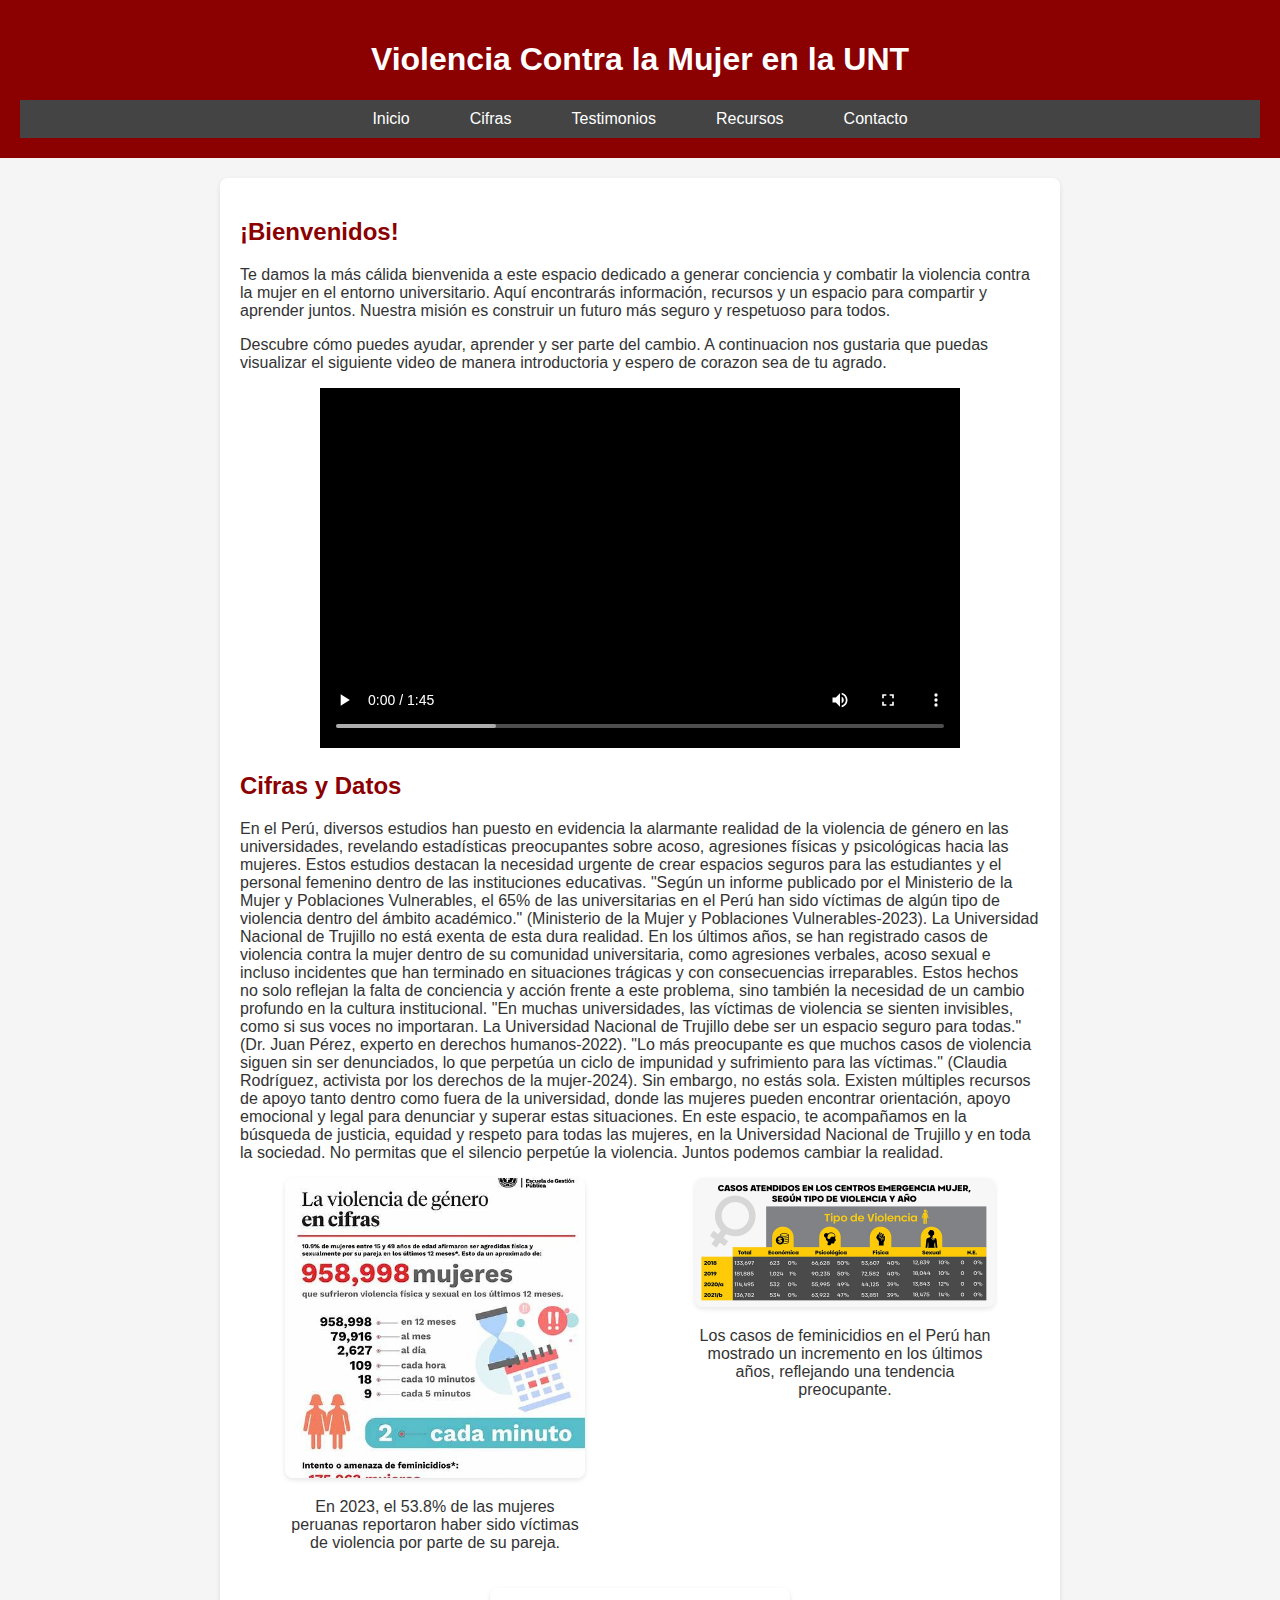
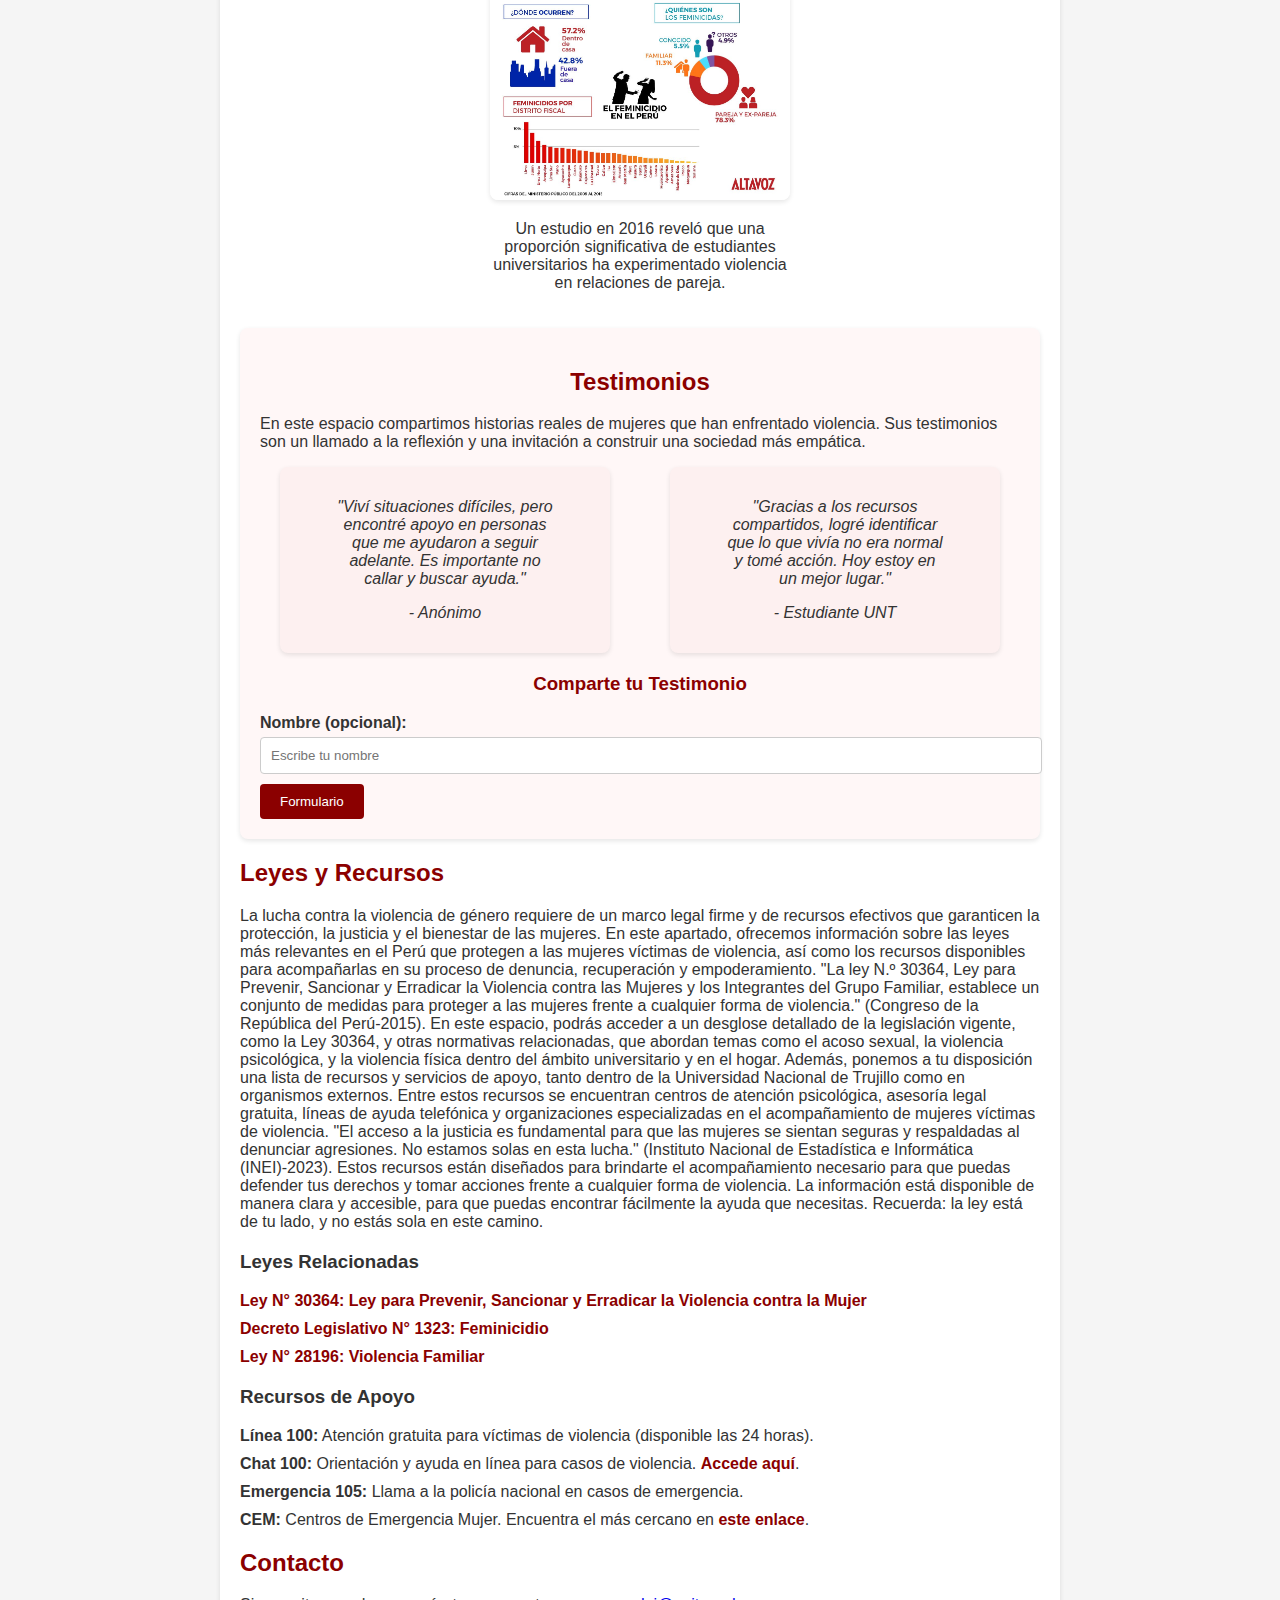
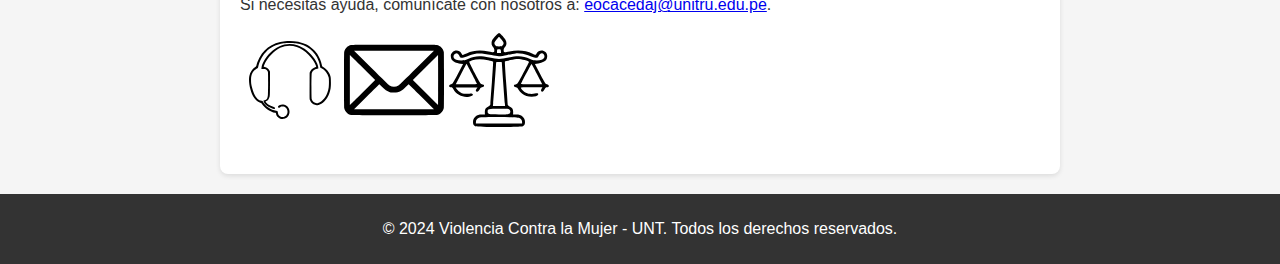
==== index.html @ b6e01f32 "Update index.html" ====
<!DOCTYPE html>
<html lang="es">
<head>
    <meta charset="UTF-8">
    <meta name="viewport" content="width=device-width, initial-scale=1.0">
    <title>Violencia Contra la Mujer - UNT</title>
    <link rel="stylesheet" href="css/style.css">
</head>
<body>
    <header>
        <h1>Violencia Contra la Mujer en la UNT</h1>
        <nav>
            <ul>
                <li><a href="#inicio">Inicio</a></li>
                <li><a href="#datos">Cifras</a></li>
                <li><a href="#testimonios">Testimonios</a></li>
                <li><a href="#recursos">Recursos</a></li>
                <li><a href="#contacto">Contacto</a></li>
            </ul>
        </nav>
    </header>

    <main>
        <section id="inicio">
              <h2>¡Bienvenidos!</h2>
    <p>Te damos la más cálida bienvenida a este espacio dedicado a generar conciencia y combatir la violencia contra la mujer en el entorno universitario. Aquí encontrarás información, recursos y un espacio para compartir y aprender juntos. Nuestra misión es construir un futuro más seguro y respetuoso para todos.</p>

    <p>Descubre cómo puedes ayudar, aprender y ser parte del cambio. A continuacion nos gustaria que puedas visualizar el siguiente video de manera introductoria y espero de corazon sea de tu agrado.</p>

    <!-- Video -->
    <div style="text-align: center;">
        <video controls width="640" height="360">
            <source src="videos/Video_presentacion.mp4" type="video/mp4">
    Tu navegador no soporta la reproducción de videos.
        </video>
    </div>
</section>

        <section id="datos">
            <h2>Cifras y Datos</h2>
            <p>En el Perú, diversos estudios han puesto en evidencia la alarmante realidad de la violencia de género en las universidades, revelando estadísticas preocupantes sobre acoso, agresiones físicas y psicológicas hacia las mujeres. Estos estudios destacan la necesidad urgente de crear espacios seguros para las estudiantes y el personal femenino dentro de las instituciones educativas.
"Según un informe publicado por el Ministerio de la Mujer y Poblaciones Vulnerables, el 65% de las universitarias en el Perú han sido víctimas de algún tipo de violencia dentro del ámbito académico."
(Ministerio de la Mujer y Poblaciones Vulnerables-2023).
                La Universidad Nacional de Trujillo no está exenta de esta dura realidad. En los últimos años, se han registrado casos de violencia contra la mujer dentro de su comunidad universitaria, como agresiones verbales, acoso sexual e incluso incidentes que han terminado en situaciones trágicas y con consecuencias irreparables. Estos hechos no solo reflejan la falta de conciencia y acción frente a este problema, sino también la necesidad de un cambio profundo en la cultura institucional.
"En muchas universidades, las víctimas de violencia se sienten invisibles, como si sus voces no importaran. La Universidad Nacional de Trujillo debe ser un espacio seguro para todas."
(Dr. Juan Pérez, experto en derechos humanos-2022).
                "Lo más preocupante es que muchos casos de violencia siguen sin ser denunciados, lo que perpetúa un ciclo de impunidad y sufrimiento para las víctimas."
(Claudia Rodríguez, activista por los derechos de la mujer-2024).
                Sin embargo, no estás sola. Existen múltiples recursos de apoyo tanto dentro como fuera de la universidad, donde las mujeres pueden encontrar orientación, apoyo emocional y legal para denunciar y superar estas situaciones. En este espacio, te acompañamos en la búsqueda de justicia, equidad y respeto para todas las mujeres, en la Universidad Nacional de Trujillo y en toda la sociedad.
No permitas que el silencio perpetúe la violencia. Juntos podemos cambiar la realidad.</p>
<div class="cifras-container">
        <div class="cifra-item">
            <img src="images/violencia_genero_peru.jpg" alt="Gráfico sobre la violencia de género en el Perú" class="cifra-img">
            <p>En 2023, el 53.8% de las mujeres peruanas reportaron haber sido víctimas de violencia por parte de su pareja.</p>
        </div>

        <div class="cifra-item">
            <img src="images/feminicidios_peru.jpg" alt="Infografía sobre feminicidios en el Perú" class="cifra-img">
            <p>Los casos de feminicidios en el Perú han mostrado un incremento en los últimos años, reflejando una tendencia preocupante.</p>
        </div>

        <div class="cifra-item">
            <img src="images/violencia_universidades.jpg" alt="Estudio sobre violencia en universidades peruanas" class="cifra-img">
            <p>Un estudio en 2016 reveló que una proporción significativa de estudiantes universitarios ha experimentado violencia en relaciones de pareja.</p>
        </div>
    </div>
</section>

        <section id="testimonios">
    <h2>Testimonios</h2>
    <p>En este espacio compartimos historias reales de mujeres que han enfrentado violencia. Sus testimonios son un llamado a la reflexión y una invitación a construir una sociedad más empática.</p>

    <!-- Testimonios destacados -->
    <div class="testimonios-container">
        <div class="testimonio-item">
            <blockquote>
                "Viví situaciones difíciles, pero encontré apoyo en personas que me ayudaron a seguir adelante. Es importante no callar y buscar ayuda."
            </blockquote>
            <p>- Anónimo</p>
        </div>
        <div class="testimonio-item">
            <blockquote>
                "Gracias a los recursos compartidos, logré identificar que lo que vivía no era normal y tomé acción. Hoy estoy en un mejor lugar."
            </blockquote>
            <p>- Estudiante UNT</p>
        </div>
    </div>

    <!-- Formulario para enviar testimonios -->
    <div class="testimonios-formulario">
        <h3>Comparte tu Testimonio</h3>
        <form action="https://forms.gle/nCqYyWVd8WXYmYa5A" target="_blank" method="get">
            <label for="nombre">Nombre (opcional):</label>
            <input type="text" id="nombre" name="entry.123456789" placeholder="Escribe tu nombre">
            
            <button type="submit">Formulario</button>
        </form>
    </div>
</section>

        <section id="recursos">
    <h2>Leyes y Recursos</h2>
    <p>La lucha contra la violencia de género requiere de un marco legal firme y de recursos efectivos que garanticen la protección, la justicia y el bienestar de las mujeres. En este apartado, ofrecemos información sobre las leyes más relevantes en el Perú que protegen a las mujeres víctimas de violencia, así como los recursos disponibles para acompañarlas en su proceso de denuncia, recuperación y empoderamiento.
"La ley N.º 30364, Ley para Prevenir, Sancionar y Erradicar la Violencia contra las Mujeres y los Integrantes del Grupo Familiar, establece un conjunto de medidas para proteger a las mujeres frente a cualquier forma de violencia."
(Congreso de la República del Perú-2015).
        En este espacio, podrás acceder a un desglose detallado de la legislación vigente, como la Ley 30364, y otras normativas relacionadas, que abordan temas como el acoso sexual, la violencia psicológica, y la violencia física dentro del ámbito universitario y en el hogar.
Además, ponemos a tu disposición una lista de recursos y servicios de apoyo, tanto dentro de la Universidad Nacional de Trujillo como en organismos externos. Entre estos recursos se encuentran centros de atención psicológica, asesoría legal gratuita, líneas de ayuda telefónica y organizaciones especializadas en el acompañamiento de mujeres víctimas de violencia.
"El acceso a la justicia es fundamental para que las mujeres se sientan seguras y respaldadas al denunciar agresiones. No estamos solas en esta lucha."
(Instituto Nacional de Estadística e Informática (INEI)-2023).
Estos recursos están diseñados para brindarte el acompañamiento necesario para que puedas defender tus derechos y tomar acciones frente a cualquier forma de violencia. La información está disponible de manera clara y accesible, para que puedas encontrar fácilmente la ayuda que necesitas.
Recuerda: la ley está de tu lado, y no estás sola en este camino.</p>

    <!-- Lista de leyes -->
    <div class="leyes-container">
        <h3>Leyes Relacionadas</h3>
        <ul>
            <li><a href="https://www.gob.pe/74905-ley-n-30364-ley-para-prevenir-sancionar-y-erradicar-la-violencia-contra-las-mujeres-y-los-integrantes-del-grupo-familiar" target="_blank">Ley N° 30364: Ley para Prevenir, Sancionar y Erradicar la Violencia contra la Mujer</a></li>
            <li><a href="https://lpderecho.pe/resumen-decreto-legislativo-1323-violencia-genero/#:~:text=Se%20prev%C3%A9%20una%20pena%20de,coacci%C3%B3n%2C%20hostigamiento%20o%20acoso%20sexual%2C" target="_blank">Decreto Legislativo N° 1323: Feminicidio</a></li>
            <li><a href="https://www.gob.pe/74938-ley-n-30364-ley-para-prevenir-sancionar-y-erradicar-la-violencia-contra-las-mujeres-y-los-integrantes-del-grupo-familiar-evolucion-de-la-ley-n-30364" target="_blank">Ley N° 28196: Violencia Familiar</a></li>
        </ul>
    </div>

    <!-- Recursos de apoyo -->
    <div class="recursos-container">
        <h3>Recursos de Apoyo</h3>
        <ul>
            <li><strong>Línea 100:</strong> Atención gratuita para víctimas de violencia (disponible las 24 horas).</li>
            <li><strong>Chat 100:</strong> Orientación y ayuda en línea para casos de violencia. <a href="https://chat100.aurora.gob.pe/" target="_blank">Accede aquí</a>.</li>
            <li><strong>Emergencia 105:</strong> Llama a la policía nacional en casos de emergencia.</li>
            <li><strong>CEM:</strong> Centros de Emergencia Mujer. Encuentra el más cercano en <a href="https://www.gob.pe/479-servicios-para-atender-casos-de-violencia-contra-las-mujeres-e-integrantes-del-grupo-familiar" target="_blank">este enlace</a>.</li>
        </ul>
    </div>
</section>

        <section id="contacto">
            <h2>Contacto</h2>
            <p>Si necesitas ayuda, comunícate con nosotros a: <a href="mailto:eocacedaj@unitru.edu.pe">eocacedaj@unitru.edu.pe</a>.</p>

    <!-- Ícono de contacto -->
    <img src="images/CONTACTO.svg" alt="Ícono de contacto" style="width:100px;">

    <!-- Ícono de correo -->
    <img src="images/CORREO.svg" alt="Ícono de correo" style="width:100px;">

    <!-- Ícono de asistencia legal -->
    <img src="images/LEGAL.svg" alt="Ícono de asistencia legal" style="width:100px;">
</section>
    </main>

    <footer>
        <p>&copy; 2024 Violencia Contra la Mujer - UNT. Todos los derechos reservados.</p>
    </footer>
</body>
</html>
---- css/style.css ----
/* General */
body {
    font-family: Arial, sans-serif;
    margin: 0;
    padding: 0;
    background-color: #f5f5f5;
    color: #333;
}

/* Header */
header {
    background-color: #8b0000;
    color: #fff;
    padding: 20px;
    text-align: center;
}

nav ul {
    list-style: none;
    padding: 0;
    margin: 0;
    display: flex;
    justify-content: center;
    background-color: #444;
}

nav ul li {
    margin: 0 10px;
}

nav ul li a {
    color: #fff;
    text-decoration: none;
    padding: 10px 20px;
    display: block;
}

nav ul li a:hover {
    background-color: #666;
    border-radius: 5px;
}

/* Main Sections */
main {
    margin: 20px auto;
    max-width: 800px;
    padding: 20px;
    background: #fff;
    border-radius: 8px;
    box-shadow: 0 2px 5px rgba(0, 0, 0, 0.1);
}

section {
    margin-bottom: 20px;
}

section h2 {
    color: #8b0000;
}

/* Footer */
footer {
    background-color: #333;
    color: #fff;
    text-align: center;
    padding: 10px 0;
    margin-top: 20px;
}

#bienvenida {
    background-color: #f9f9f9;
    padding: 20px;
    border-radius: 8px;
    margin-bottom: 20px;
    box-shadow: 0 2px 5px rgba(0, 0, 0, 0.1);
}

#bienvenida h2 {
    color: #8b0000;
    text-align: center;
}

#bienvenida p {
    font-size: 16px;
    line-height: 1.6;
    text-align: center;
    margin-bottom: 20px;
}

#cifras {
    background-color: #f4f4f4;
    padding: 20px;
    border-radius: 8px;
    margin-top: 20px;
    box-shadow: 0 2px 5px rgba(0, 0, 0, 0.1);
}

#cifras h2 {
    color: #8b0000;
    text-align: center;
    margin-bottom: 15px;
}

#cifras p {
    font-size: 16px;
    text-align: center;
    margin-bottom: 20px;
}

.cifras-container {
    display: flex;
    justify-content: space-around;
    flex-wrap: wrap;
    gap: 20px;
}

.cifra-item {
    text-align: center;
    width: 300px;
}

.cifra-img {
    width: 100%;
    border-radius: 8px;
    box-shadow: 0 2px 5px rgba(0, 0, 0, 0.1);
}

#testimonios {
    background-color: #fff7f7;
    padding: 20px;
    border-radius: 8px;
    margin-top: 20px;
    box-shadow: 0 2px 5px rgba(0, 0, 0, 0.1);
}

#testimonios h2, #testimonios h3 {
    color: #8b0000;
    text-align: center;
}

.testimonios-container {
    display: flex;
    justify-content: space-around;
    flex-wrap: wrap;
    gap: 20px;
    margin-bottom: 20px;
}

.testimonio-item {
    width: 300px;
    text-align: center;
    font-style: italic;
    background-color: #fdf0f0;
    padding: 15px;
    border-radius: 8px;
    box-shadow: 0 2px 5px rgba(0, 0, 0, 0.1);
}

.testimonios-formulario {
    margin-top: 20px;
}

.testimonios-formulario label {
    display: block;
    margin-bottom: 5px;
    font-weight: bold;
}

.testimonios-formulario input, .testimonios-formulario textarea {
    width: 100%;
    padding: 10px;
    margin-bottom: 10px;
    border: 1px solid #ccc;
    border-radius: 4px;
}

.testimonios-formulario button {
    background-color: #8b0000;
    color: white;
    border: none;
    padding: 10px 20px;
    border-radius: 4px;
    cursor: pointer;
}

.testimonios-formulario button:hover {
    background-color: #a83232;
}

#leyes {
    background-color: #f9f9f9;
    padding: 20px;
    border-radius: 8px;
    margin-top: 20px;
    box-shadow: 0 2px 5px rgba(0, 0, 0, 0.1);
}

#leyes h2, #leyes h3 {
    color: #8b0000;
    text-align: center;
    margin-bottom: 15px;
}

#leyes p {
    font-size: 16px;
    text-align: center;
    margin-bottom: 20px;
}

.leyes-container, .recursos-container {
    margin-top: 20px;
}

.leyes-container ul, .recursos-container ul {
    list-style-type: none;
    padding-left: 0;
}

.leyes-container ul li, .recursos-container ul li {
    margin-bottom: 10px;
}

.leyes-container ul li a, .recursos-container ul li a {
    color: #8b0000;
    text-decoration: none;
    font-weight: bold;
}

.leyes-container ul li a:hover, .recursos-container ul li a:hover {
    text-decoration: underline;
}
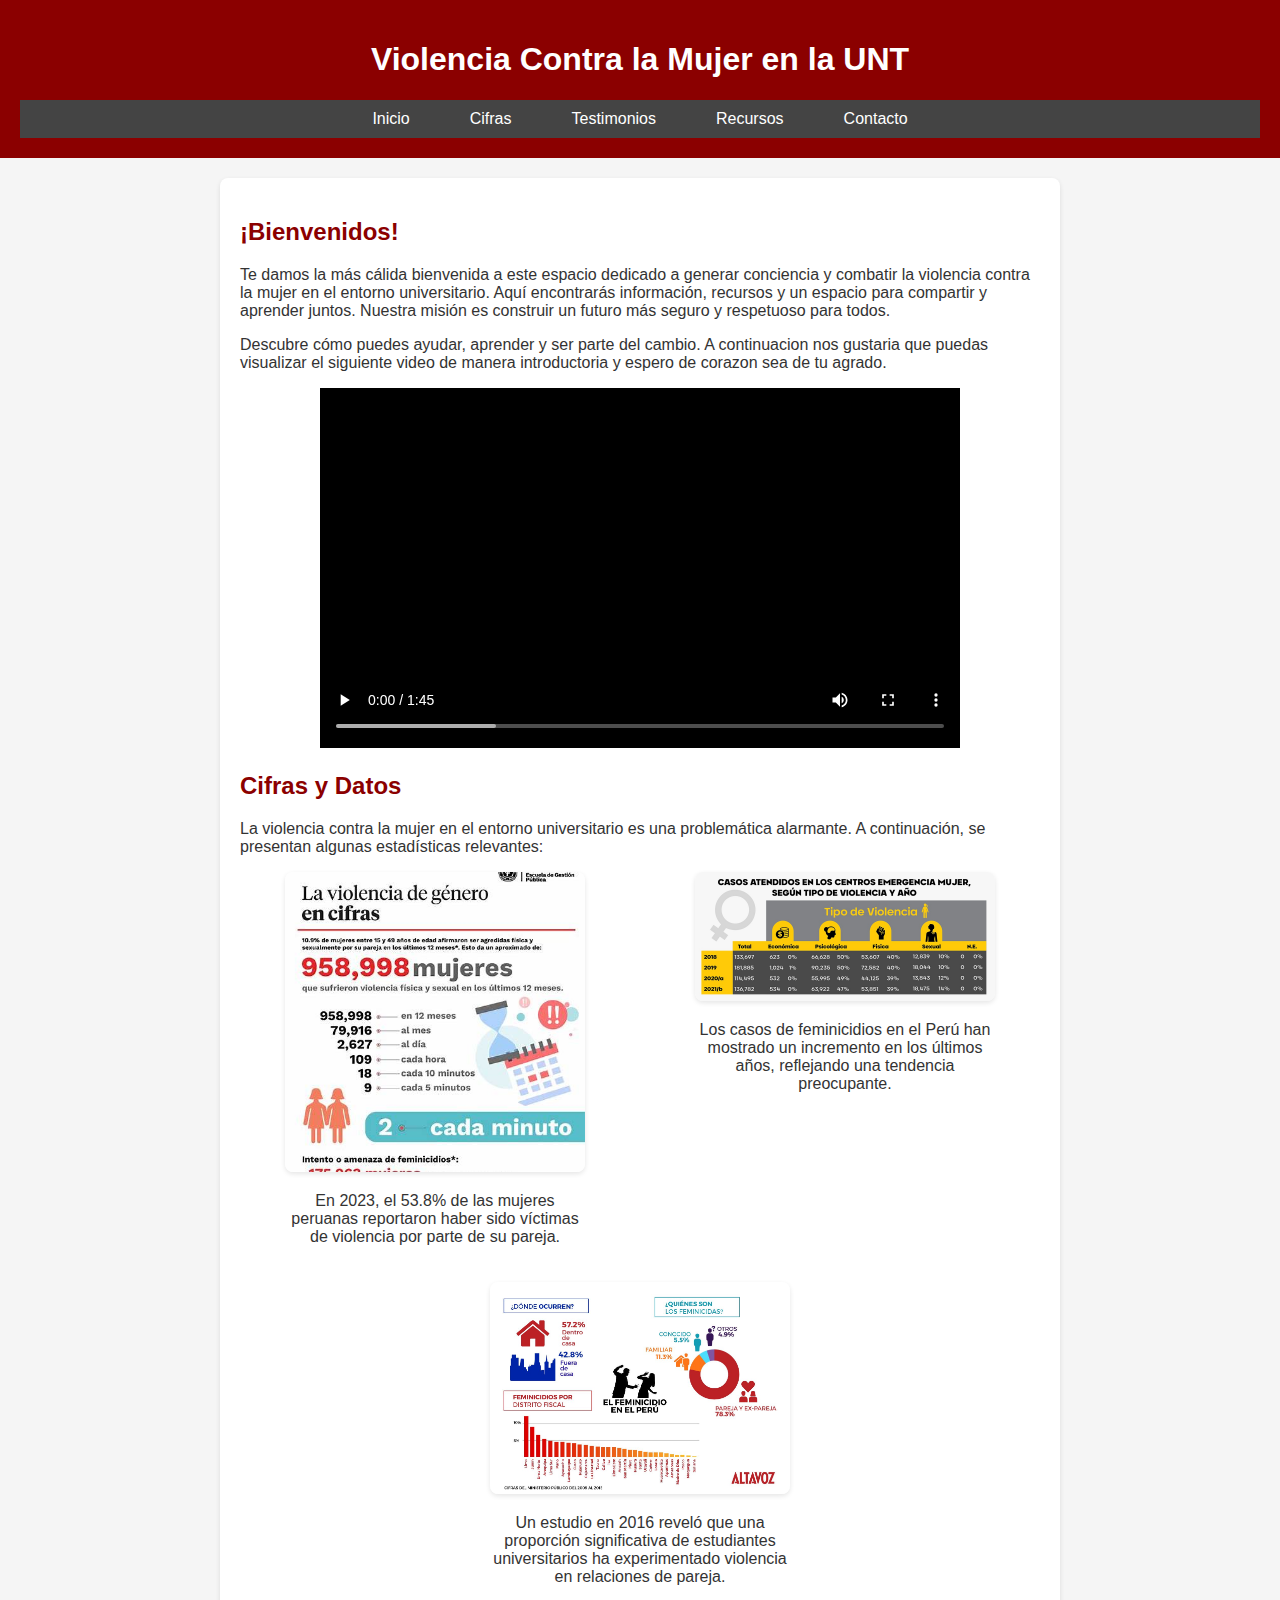
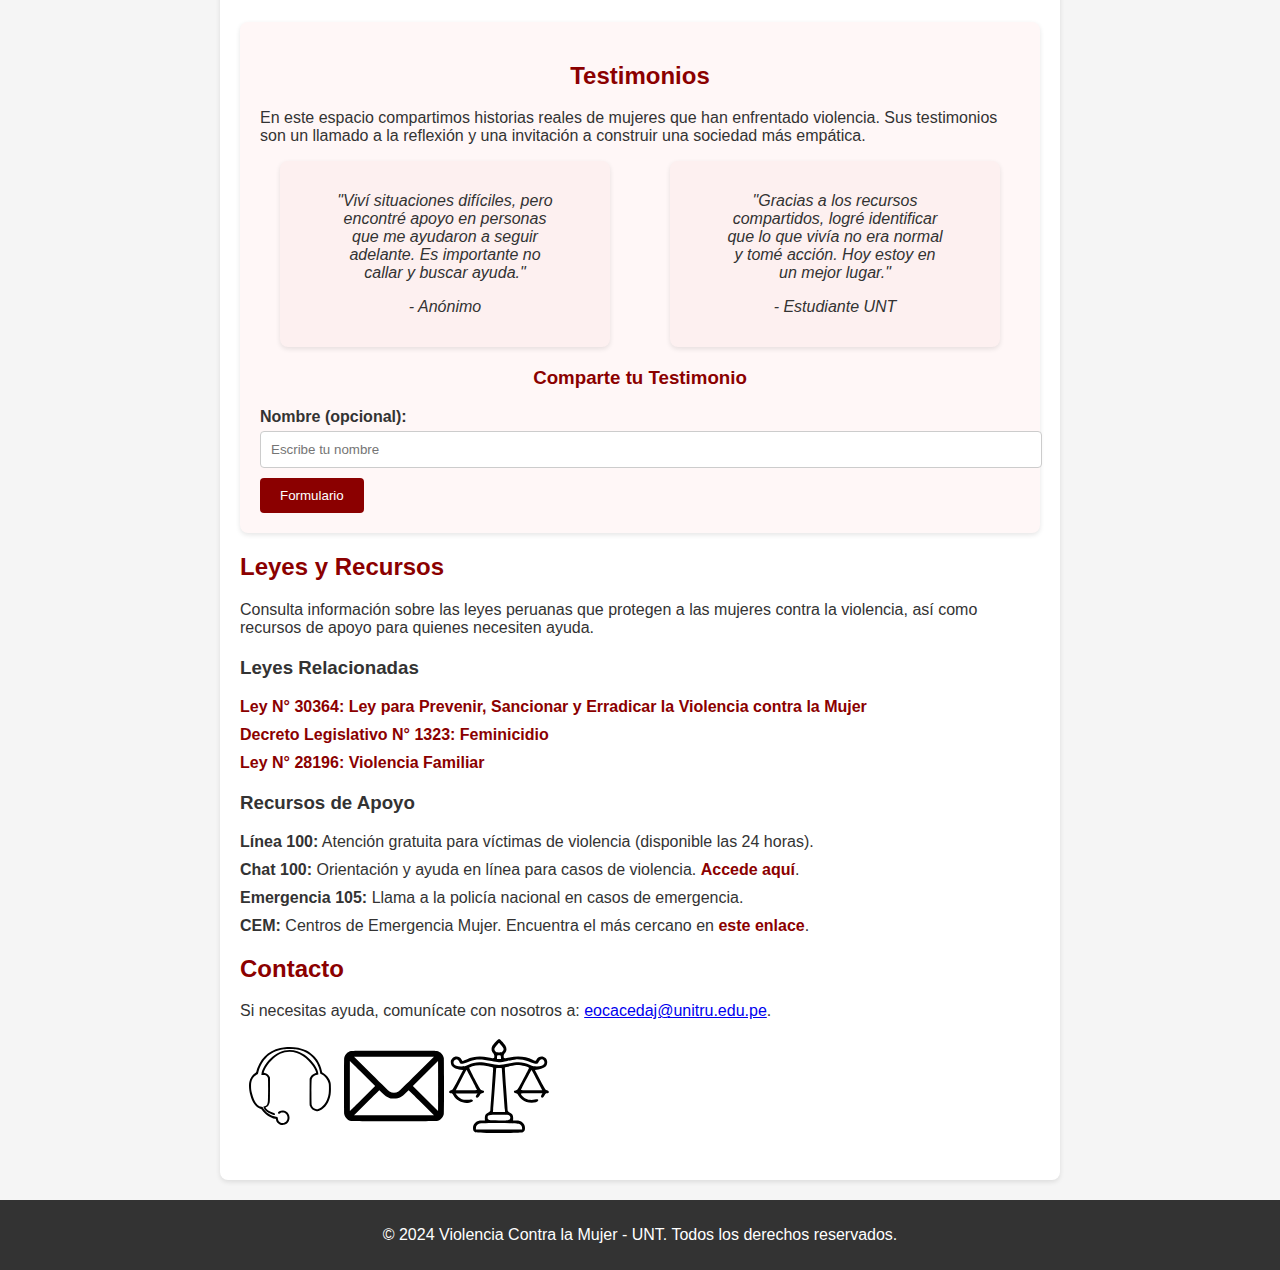
==== commit e731b018: "Update index.html" ====
--- a/index.html
+++ b/index.html
@@ -38,16 +38,7 @@
 
         <section id="datos">
             <h2>Cifras y Datos</h2>
-            <p>En el Perú, diversos estudios han puesto en evidencia la alarmante realidad de la violencia de género en las universidades, revelando estadísticas preocupantes sobre acoso, agresiones físicas y psicológicas hacia las mujeres. Estos estudios destacan la necesidad urgente de crear espacios seguros para las estudiantes y el personal femenino dentro de las instituciones educativas.
-"Según un informe publicado por el Ministerio de la Mujer y Poblaciones Vulnerables, el 65% de las universitarias en el Perú han sido víctimas de algún tipo de violencia dentro del ámbito académico."
-(Ministerio de la Mujer y Poblaciones Vulnerables-2023).
-                La Universidad Nacional de Trujillo no está exenta de esta dura realidad. En los últimos años, se han registrado casos de violencia contra la mujer dentro de su comunidad universitaria, como agresiones verbales, acoso sexual e incluso incidentes que han terminado en situaciones trágicas y con consecuencias irreparables. Estos hechos no solo reflejan la falta de conciencia y acción frente a este problema, sino también la necesidad de un cambio profundo en la cultura institucional.
-"En muchas universidades, las víctimas de violencia se sienten invisibles, como si sus voces no importaran. La Universidad Nacional de Trujillo debe ser un espacio seguro para todas."
-(Dr. Juan Pérez, experto en derechos humanos-2022).
-                "Lo más preocupante es que muchos casos de violencia siguen sin ser denunciados, lo que perpetúa un ciclo de impunidad y sufrimiento para las víctimas."
-(Claudia Rodríguez, activista por los derechos de la mujer-2024).
-                Sin embargo, no estás sola. Existen múltiples recursos de apoyo tanto dentro como fuera de la universidad, donde las mujeres pueden encontrar orientación, apoyo emocional y legal para denunciar y superar estas situaciones. En este espacio, te acompañamos en la búsqueda de justicia, equidad y respeto para todas las mujeres, en la Universidad Nacional de Trujillo y en toda la sociedad.
-No permitas que el silencio perpetúe la violencia. Juntos podemos cambiar la realidad.</p>
+            <p>La violencia contra la mujer en el entorno universitario es una problemática alarmante. A continuación, se presentan algunas estadísticas relevantes:</p>
 <div class="cifras-container">
         <div class="cifra-item">
             <img src="images/violencia_genero_peru.jpg" alt="Gráfico sobre la violencia de género en el Perú" class="cifra-img">
@@ -100,15 +91,7 @@
 
         <section id="recursos">
     <h2>Leyes y Recursos</h2>
-    <p>La lucha contra la violencia de género requiere de un marco legal firme y de recursos efectivos que garanticen la protección, la justicia y el bienestar de las mujeres. En este apartado, ofrecemos información sobre las leyes más relevantes en el Perú que protegen a las mujeres víctimas de violencia, así como los recursos disponibles para acompañarlas en su proceso de denuncia, recuperación y empoderamiento.
-"La ley N.º 30364, Ley para Prevenir, Sancionar y Erradicar la Violencia contra las Mujeres y los Integrantes del Grupo Familiar, establece un conjunto de medidas para proteger a las mujeres frente a cualquier forma de violencia."
-(Congreso de la República del Perú-2015).
-        En este espacio, podrás acceder a un desglose detallado de la legislación vigente, como la Ley 30364, y otras normativas relacionadas, que abordan temas como el acoso sexual, la violencia psicológica, y la violencia física dentro del ámbito universitario y en el hogar.
-Además, ponemos a tu disposición una lista de recursos y servicios de apoyo, tanto dentro de la Universidad Nacional de Trujillo como en organismos externos. Entre estos recursos se encuentran centros de atención psicológica, asesoría legal gratuita, líneas de ayuda telefónica y organizaciones especializadas en el acompañamiento de mujeres víctimas de violencia.
-"El acceso a la justicia es fundamental para que las mujeres se sientan seguras y respaldadas al denunciar agresiones. No estamos solas en esta lucha."
-(Instituto Nacional de Estadística e Informática (INEI)-2023).
-Estos recursos están diseñados para brindarte el acompañamiento necesario para que puedas defender tus derechos y tomar acciones frente a cualquier forma de violencia. La información está disponible de manera clara y accesible, para que puedas encontrar fácilmente la ayuda que necesitas.
-Recuerda: la ley está de tu lado, y no estás sola en este camino.</p>
+    <p>Consulta información sobre las leyes peruanas que protegen a las mujeres contra la violencia, así como recursos de apoyo para quienes necesiten ayuda.</p>
 
     <!-- Lista de leyes -->
     <div class="leyes-container">
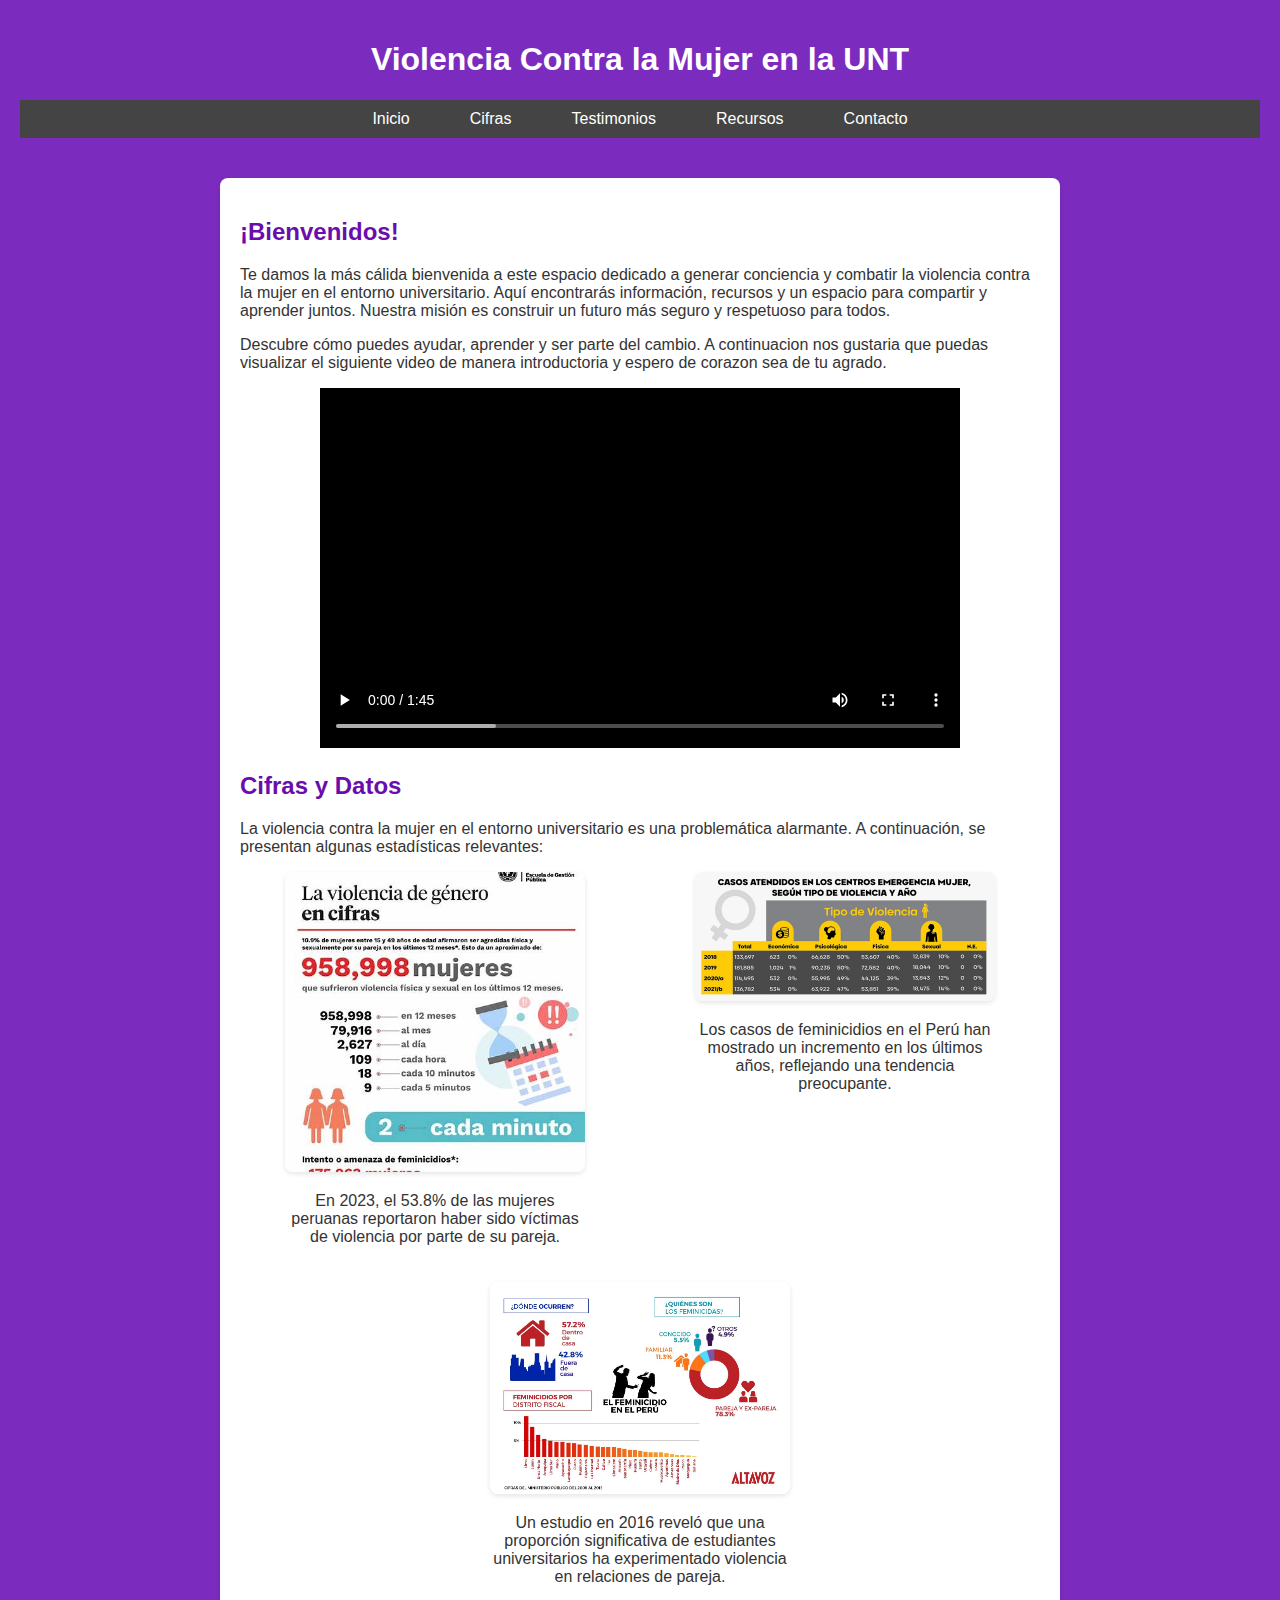
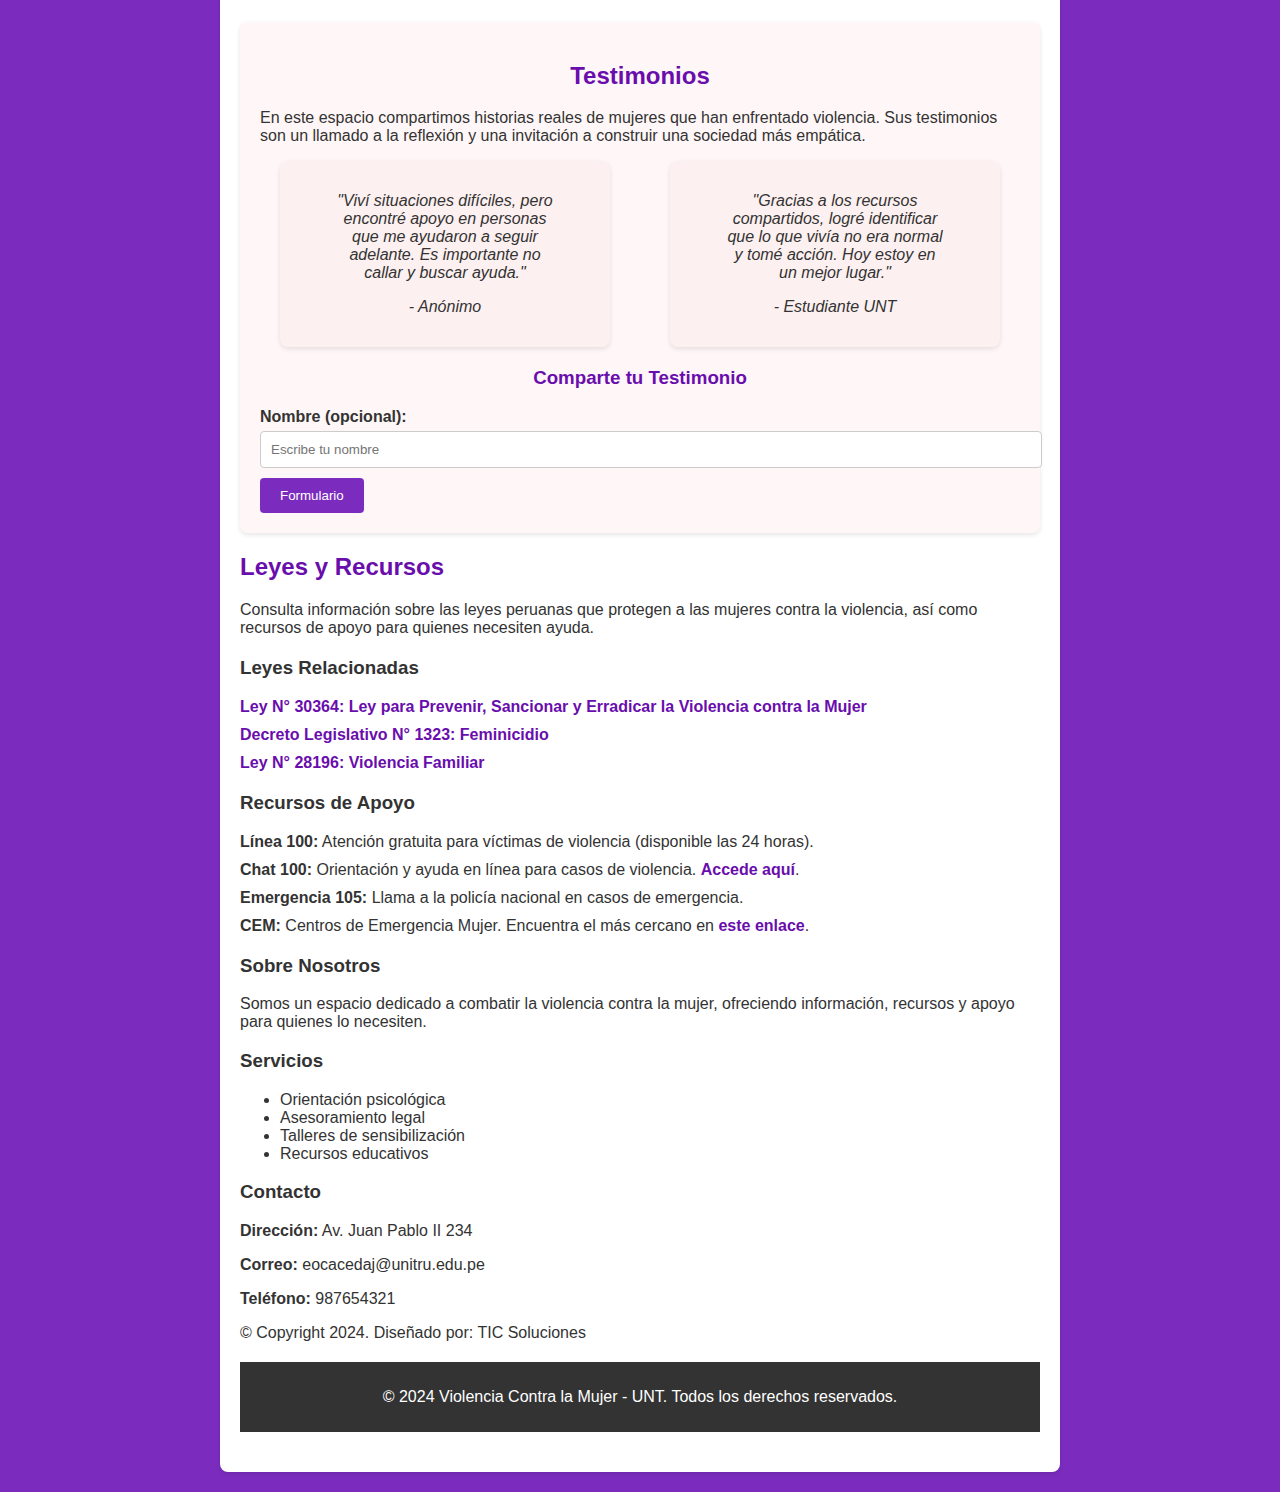
==== commit dde2a165: "Update index.html" ====
--- a/index.html
+++ b/index.html
@@ -116,20 +116,39 @@
 </section>
 
         <section id="contacto">
-            <h2>Contacto</h2>
-            <p>Si necesitas ayuda, comunícate con nosotros a: <a href="mailto:eocacedaj@unitru.edu.pe">eocacedaj@unitru.edu.pe</a>.</p>
+<section id="contacto">
+    <div class="contacto-container">
+        <!-- Información sobre la página -->
+        <div class="contacto-info">
+            <h3>Sobre Nosotros</h3>
+            <p>Somos un espacio dedicado a combatir la violencia contra la mujer, ofreciendo información, recursos y apoyo para quienes lo necesiten.</p>
+        </div>
 
-    <!-- Ícono de contacto -->
-    <img src="images/CONTACTO.svg" alt="Ícono de contacto" style="width:100px;">
+        <!-- Servicios -->
+        <div class="contacto-servicios">
+            <h3>Servicios</h3>
+            <ul>
+                <li>Orientación psicológica</li>
+                <li>Asesoramiento legal</li>
+                <li>Talleres de sensibilización</li>
+                <li>Recursos educativos</li>
+            </ul>
+        </div>
 
-    <!-- Ícono de correo -->
-    <img src="images/CORREO.svg" alt="Ícono de correo" style="width:100px;">
+        <!-- Contacto -->
+        <div class="contacto-detalles">
+            <h3>Contacto</h3>
+            <p><strong>Dirección:</strong> Av. Juan Pablo II 234</p>
+            <p><strong>Correo:</strong> eocacedaj@unitru.edu.pe</p>
+            <p><strong>Teléfono:</strong> 987654321</p>
+        </div>
+    </div>
 
-    <!-- Ícono de asistencia legal -->
-    <img src="images/LEGAL.svg" alt="Ícono de asistencia legal" style="width:100px;">
+    <!-- Pie de página -->
+    <div class="footer">
+        <p>© Copyright 2024. Diseñado por: TIC Soluciones</p>
+    </div>
 </section>
-    </main>
-
     <footer>
         <p>&copy; 2024 Violencia Contra la Mujer - UNT. Todos los derechos reservados.</p>
     </footer>
--- a/css/style.css
+++ b/css/style.css
@@ -3,13 +3,13 @@
     font-family: Arial, sans-serif;
     margin: 0;
     padding: 0;
-    background-color: #f5f5f5;
+    background-color: #7b2cbf;
     color: #333;
 }
 
 /* Header */
 header {
-    background-color: #8b0000;
+    background-color: #7b2cbf;
     color: #fff;
     padding: 20px;
     text-align: center;
@@ -55,7 +55,7 @@
 }
 
 section h2 {
-    color: #8b0000;
+    color: #6a0dad;
 }
 
 /* Footer */
@@ -76,7 +76,7 @@
 }
 
 #bienvenida h2 {
-    color: #8b0000;
+    color: #6a0dad;
     text-align: center;
 }
 
@@ -96,7 +96,7 @@
 }
 
 #cifras h2 {
-    color: #8b0000;
+    color: #6a0dad;
     text-align: center;
     margin-bottom: 15px;
 }
@@ -134,7 +134,7 @@
 }
 
 #testimonios h2, #testimonios h3 {
-    color: #8b0000;
+    color: #6a0dad;
     text-align: center;
 }
 
@@ -175,7 +175,7 @@
 }
 
 .testimonios-formulario button {
-    background-color: #8b0000;
+    background-color: #7b2cbf;
     color: white;
     border: none;
     padding: 10px 20px;
@@ -184,11 +184,11 @@
 }
 
 .testimonios-formulario button:hover {
-    background-color: #a83232;
+    background-color: #7b2cbf;
 }
 
 #leyes {
-    background-color: #f9f9f9;
+    background-color: #7b2cbf;
     padding: 20px;
     border-radius: 8px;
     margin-top: 20px;
@@ -196,7 +196,7 @@
 }
 
 #leyes h2, #leyes h3 {
-    color: #8b0000;
+    color: #6a0dad;
     text-align: center;
     margin-bottom: 15px;
 }
@@ -221,11 +221,11 @@
 }
 
 .leyes-container ul li a, .recursos-container ul li a {
-    color: #8b0000;
+    color: #6a0dad;
     text-decoration: none;
     font-weight: bold;
 }
 
 .leyes-container ul li a:hover, .recursos-container ul li a:hover {
     text-decoration: underline;
-}+}
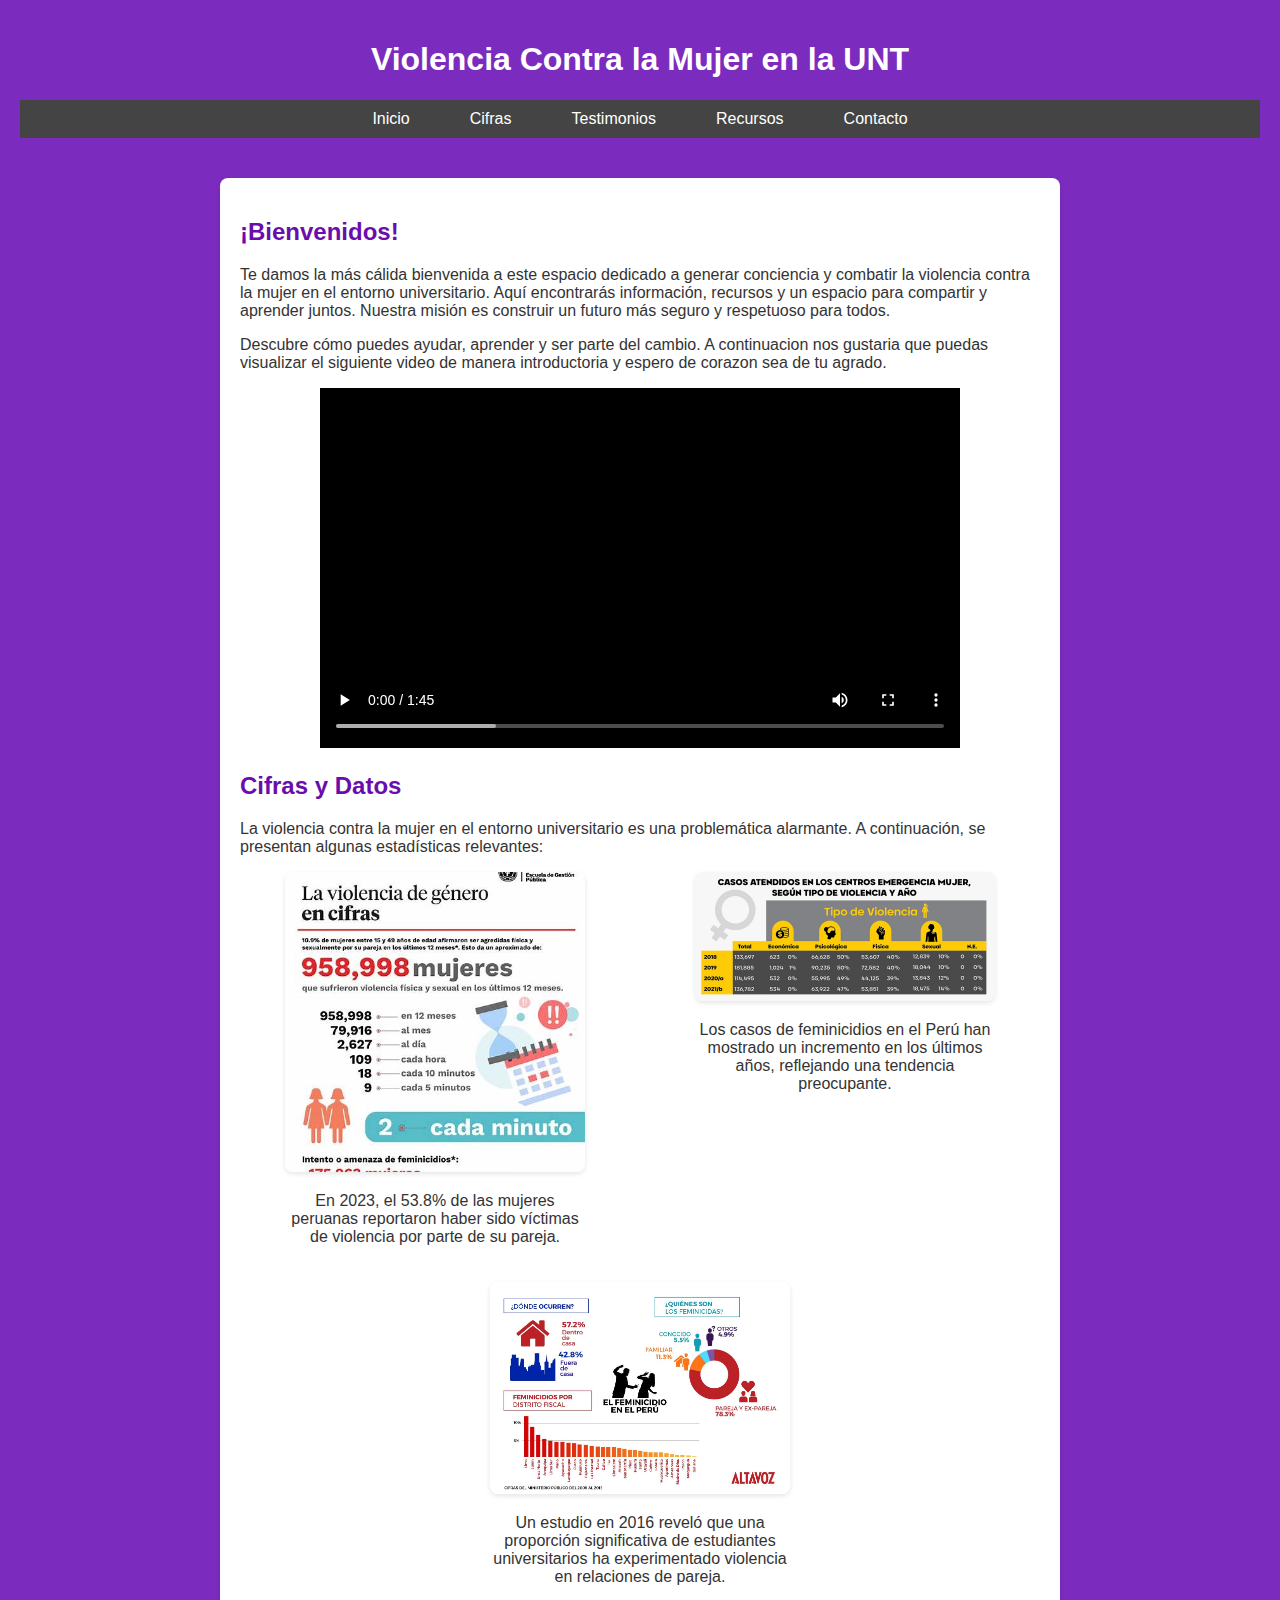
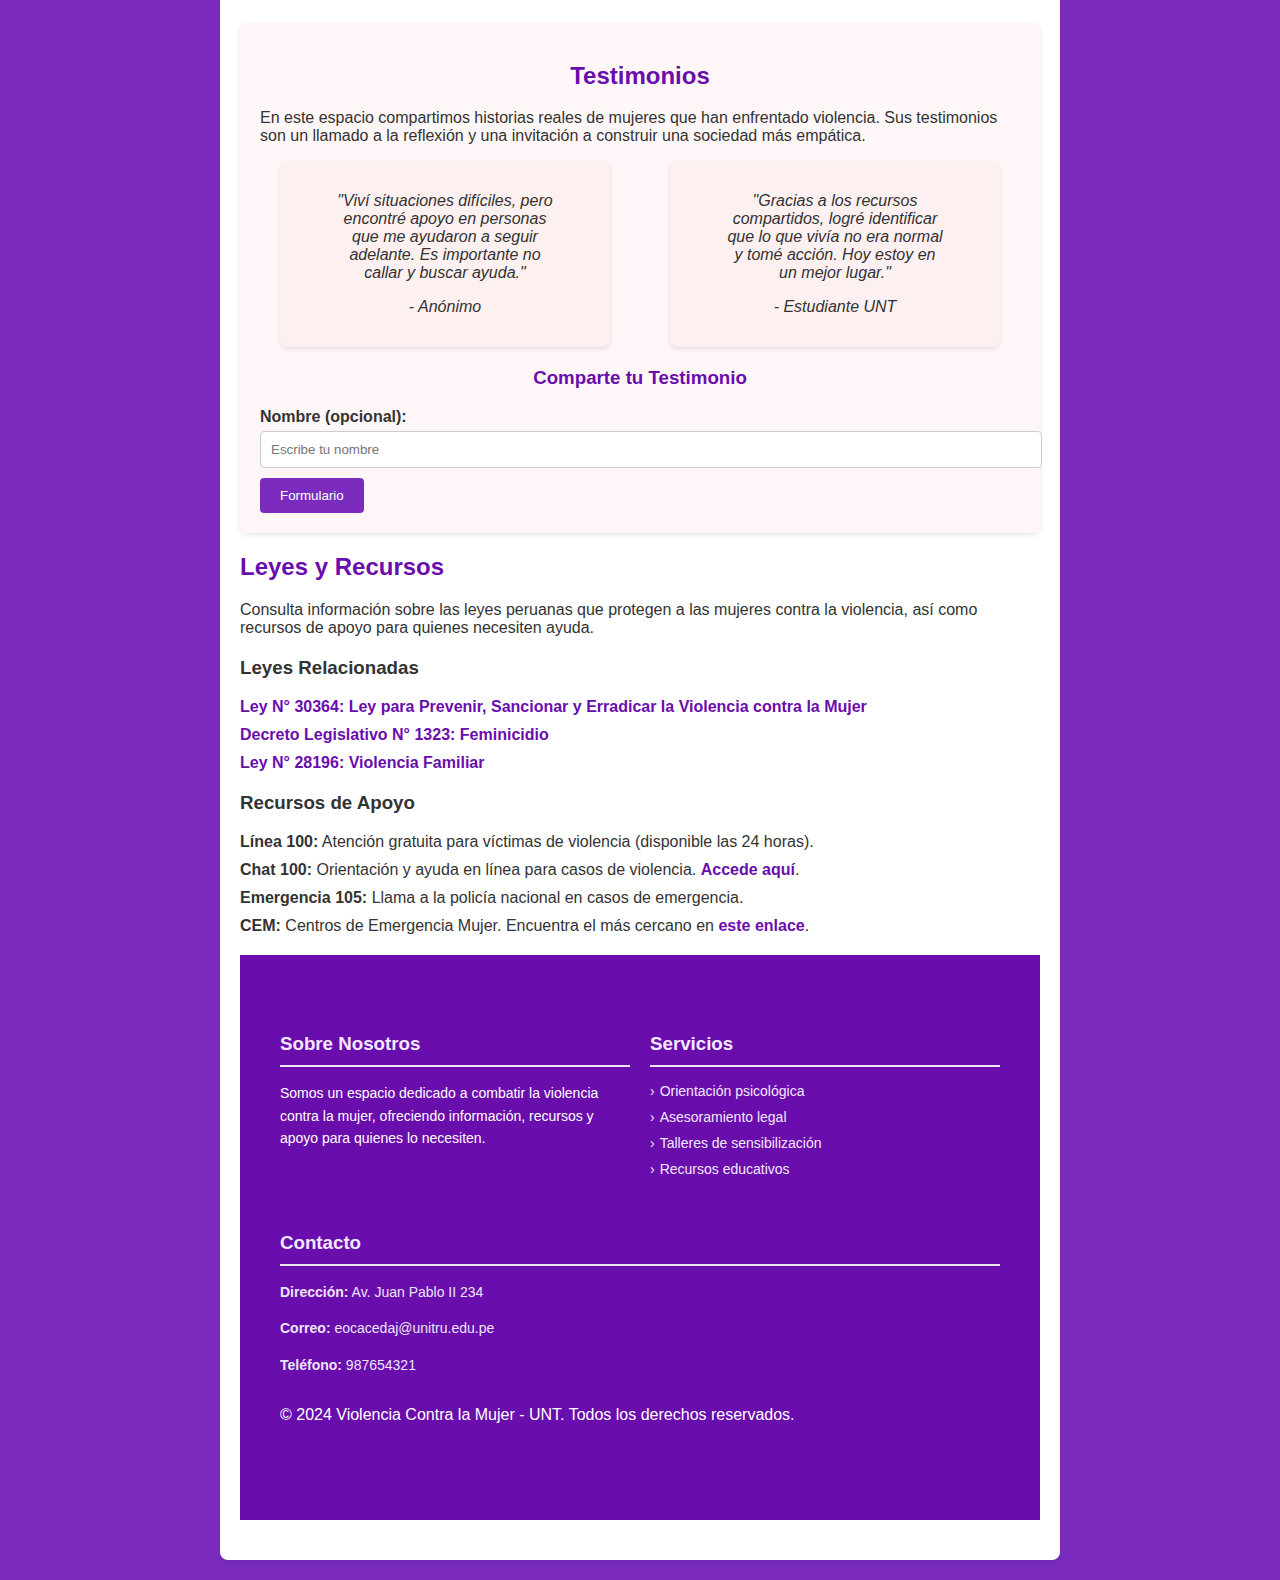
==== commit 72cebe2e: "Update index.html" ====
--- a/index.html
+++ b/index.html
@@ -143,13 +143,6 @@
             <p><strong>Teléfono:</strong> 987654321</p>
         </div>
     </div>
-
-    <!-- Pie de página -->
-    <div class="footer">
-        <p>© Copyright 2024. Diseñado por: TIC Soluciones</p>
-    </div>
-</section>
-    <footer>
         <p>&copy; 2024 Violencia Contra la Mujer - UNT. Todos los derechos reservados.</p>
     </footer>
 </body>
--- a/css/style.css
+++ b/css/style.css
@@ -229,3 +229,65 @@
 .leyes-container ul li a:hover, .recursos-container ul li a:hover {
     text-decoration: underline;
 }
+
+#contacto {
+    background-color: #6a0dad; /* Fondo morado oscuro */
+    color: white;
+    padding: 30px 20px;
+}
+
+.contacto-container {
+    display: flex;
+    justify-content: space-between;
+    flex-wrap: wrap;
+    gap: 20px;
+    max-width: 1200px;
+    margin: 0 auto;
+}
+
+.contacto-info, .contacto-servicios, .contacto-detalles {
+    flex: 1;
+    min-width: 250px;
+}
+
+.contacto-info h3, .contacto-servicios h3, .contacto-detalles h3 {
+    border-bottom: 2px solid #eae6f8; /* Morado claro para la línea de encabezado */
+    padding-bottom: 10px;
+    margin-bottom: 15px;
+    color: #f3e8ff; /* Morado más claro */
+}
+
+.contacto-info p {
+    font-size: 14px;
+    line-height: 1.6;
+}
+
+.contacto-servicios ul {
+    list-style: none;
+    padding-left: 0;
+}
+
+.contacto-servicios ul li {
+    font-size: 14px;
+    margin-bottom: 10px;
+    color: #f3e8ff; /* Morado más claro */
+}
+
+.contacto-servicios ul li:before {
+    content: "›"; /* Flecha para los puntos de la lista */
+    color: #eae6f8; /* Morado claro */
+    margin-right: 5px;
+}
+
+.contacto-detalles p {
+    font-size: 14px;
+    line-height: 1.6;
+    color: #eae6f8; /* Morado claro */
+}
+
+.footer {
+    text-align: center;
+    margin-top: 20px;
+    font-size: 12px;
+    color: #d3c4f3; /* Color suave para el pie de página */
+}
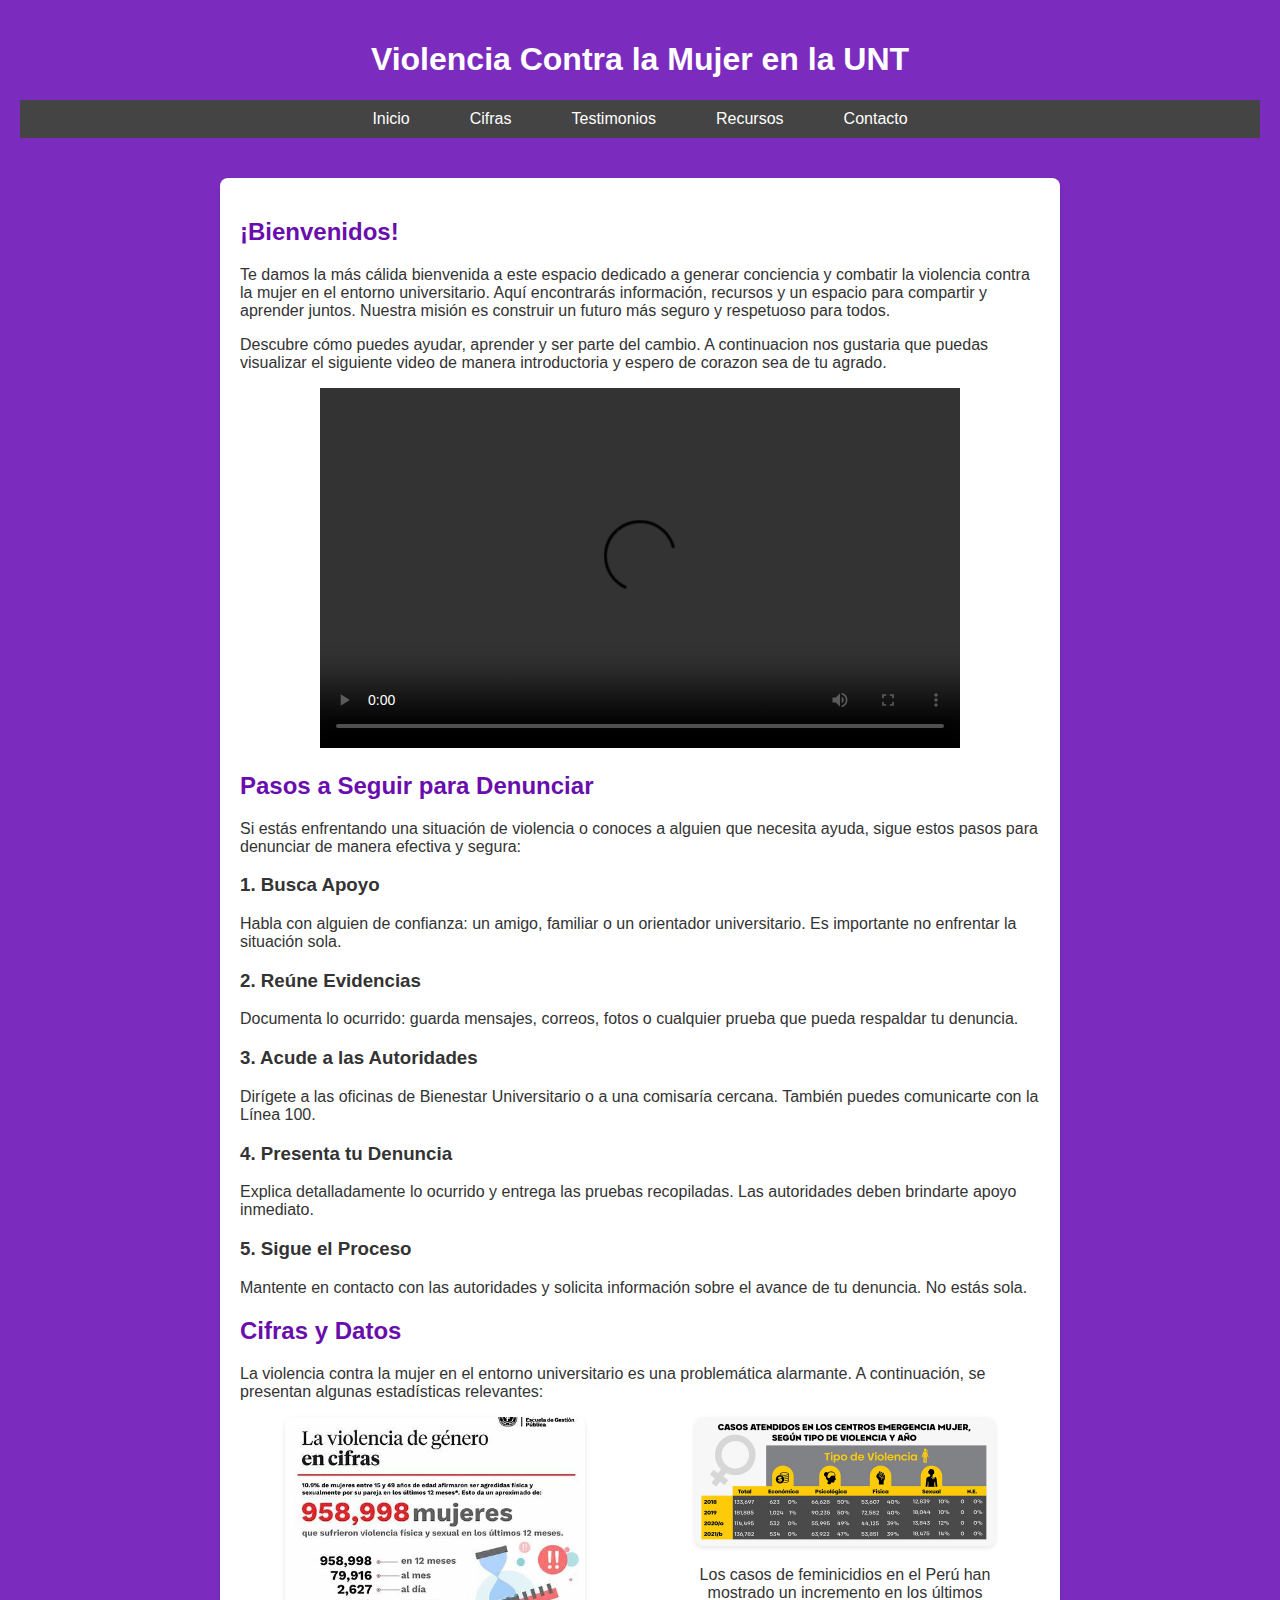
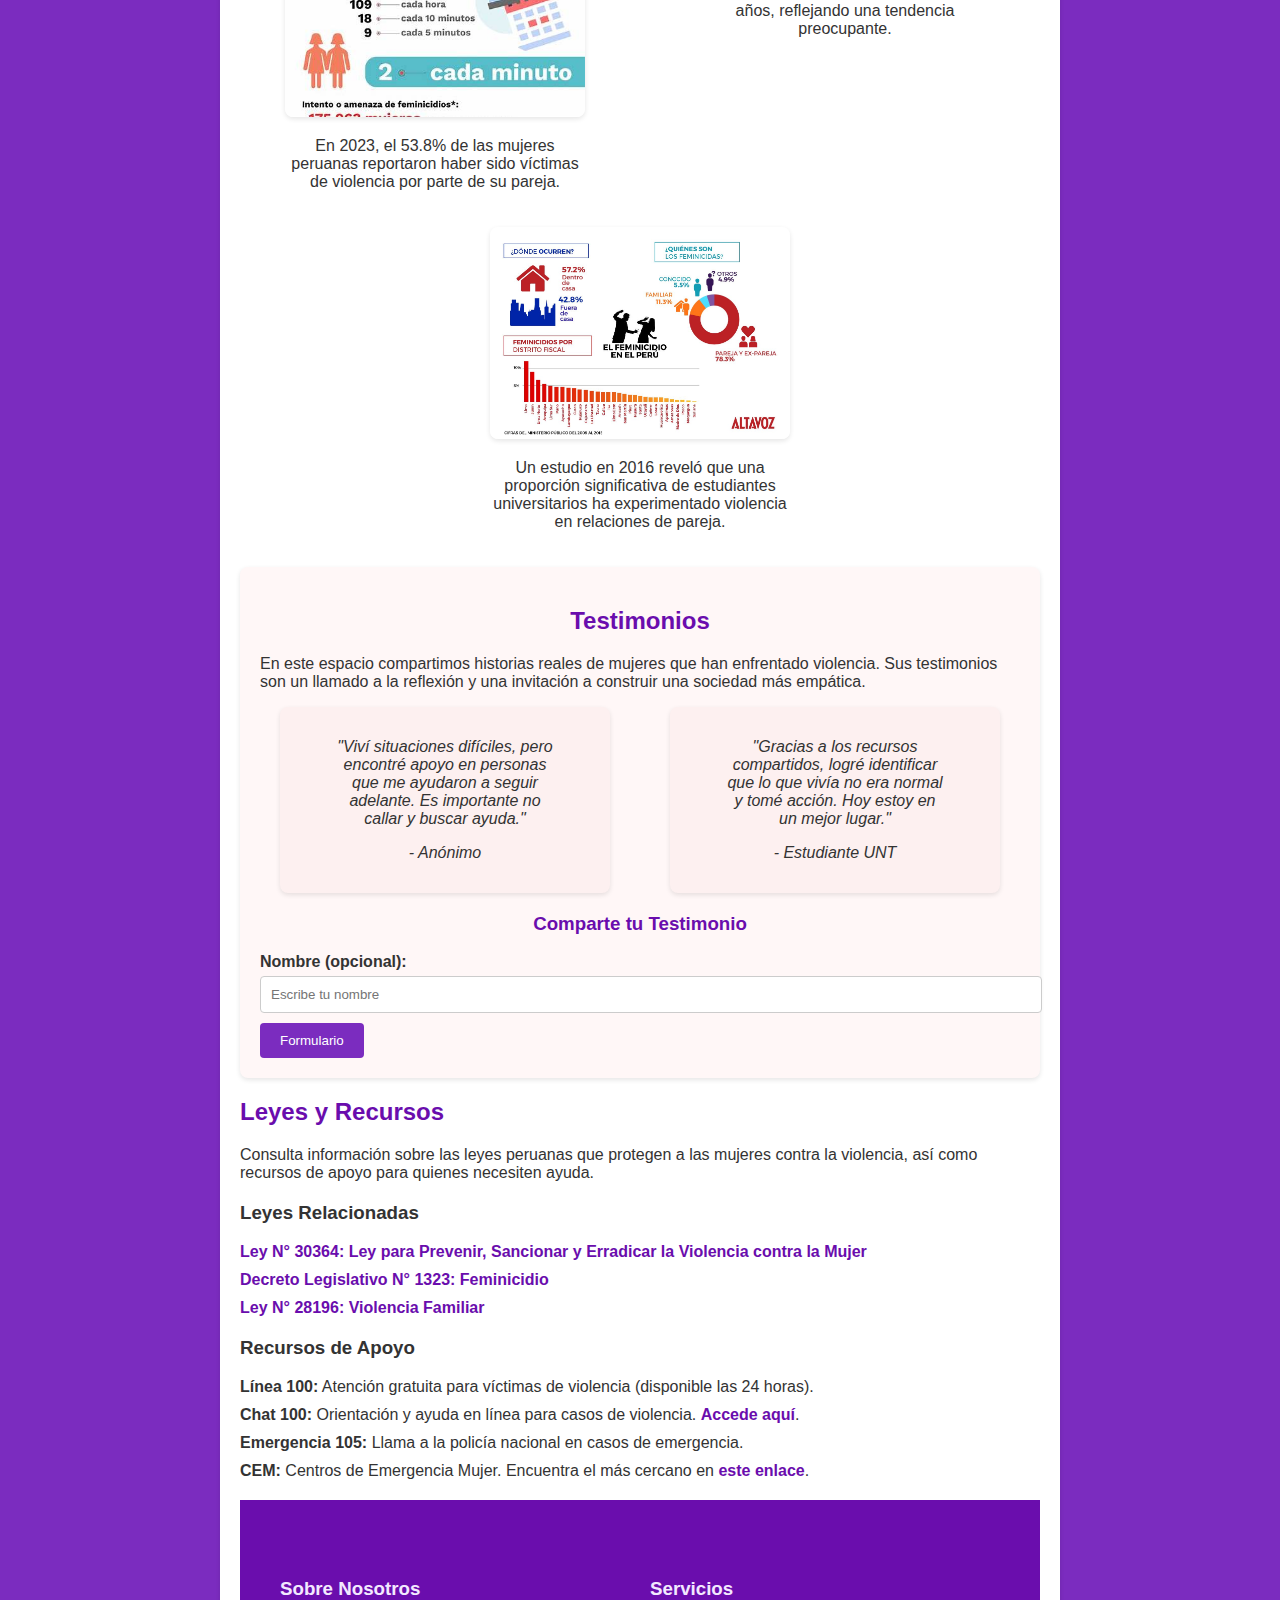
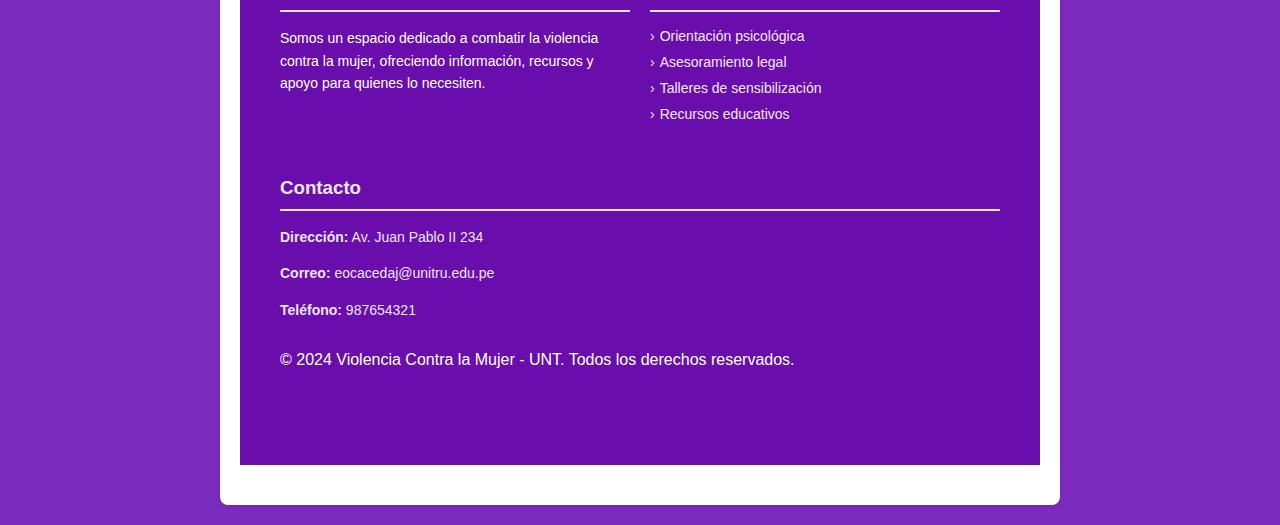
==== commit 8f4d9753: "Update index.html" ====
--- a/index.html
+++ b/index.html
@@ -35,7 +35,34 @@
         </video>
     </div>
 </section>
+        <section id="denunciar">
+    <h2>Pasos a Seguir para Denunciar</h2>
+    <p>Si estás enfrentando una situación de violencia o conoces a alguien que necesita ayuda, sigue estos pasos para denunciar de manera efectiva y segura:</p>
 
+    <div class="pasos-container">
+        <div class="paso">
+            <h3>1. Busca Apoyo</h3>
+            <p>Habla con alguien de confianza: un amigo, familiar o un orientador universitario. Es importante no enfrentar la situación sola.</p>
+        </div>
+        <div class="paso">
+            <h3>2. Reúne Evidencias</h3>
+            <p>Documenta lo ocurrido: guarda mensajes, correos, fotos o cualquier prueba que pueda respaldar tu denuncia.</p>
+        </div>
+        <div class="paso">
+            <h3>3. Acude a las Autoridades</h3>
+            <p>Dirígete a las oficinas de Bienestar Universitario o a una comisaría cercana. También puedes comunicarte con la Línea 100.</p>
+        </div>
+        <div class="paso">
+            <h3>4. Presenta tu Denuncia</h3>
+            <p>Explica detalladamente lo ocurrido y entrega las pruebas recopiladas. Las autoridades deben brindarte apoyo inmediato.</p>
+        </div>
+        <div class="paso">
+            <h3>5. Sigue el Proceso</h3>
+            <p>Mantente en contacto con las autoridades y solicita información sobre el avance de tu denuncia. No estás sola.</p>
+        </div>
+    </div>
+</section>
+        
         <section id="datos">
             <h2>Cifras y Datos</h2>
             <p>La violencia contra la mujer en el entorno universitario es una problemática alarmante. A continuación, se presentan algunas estadísticas relevantes:</p>
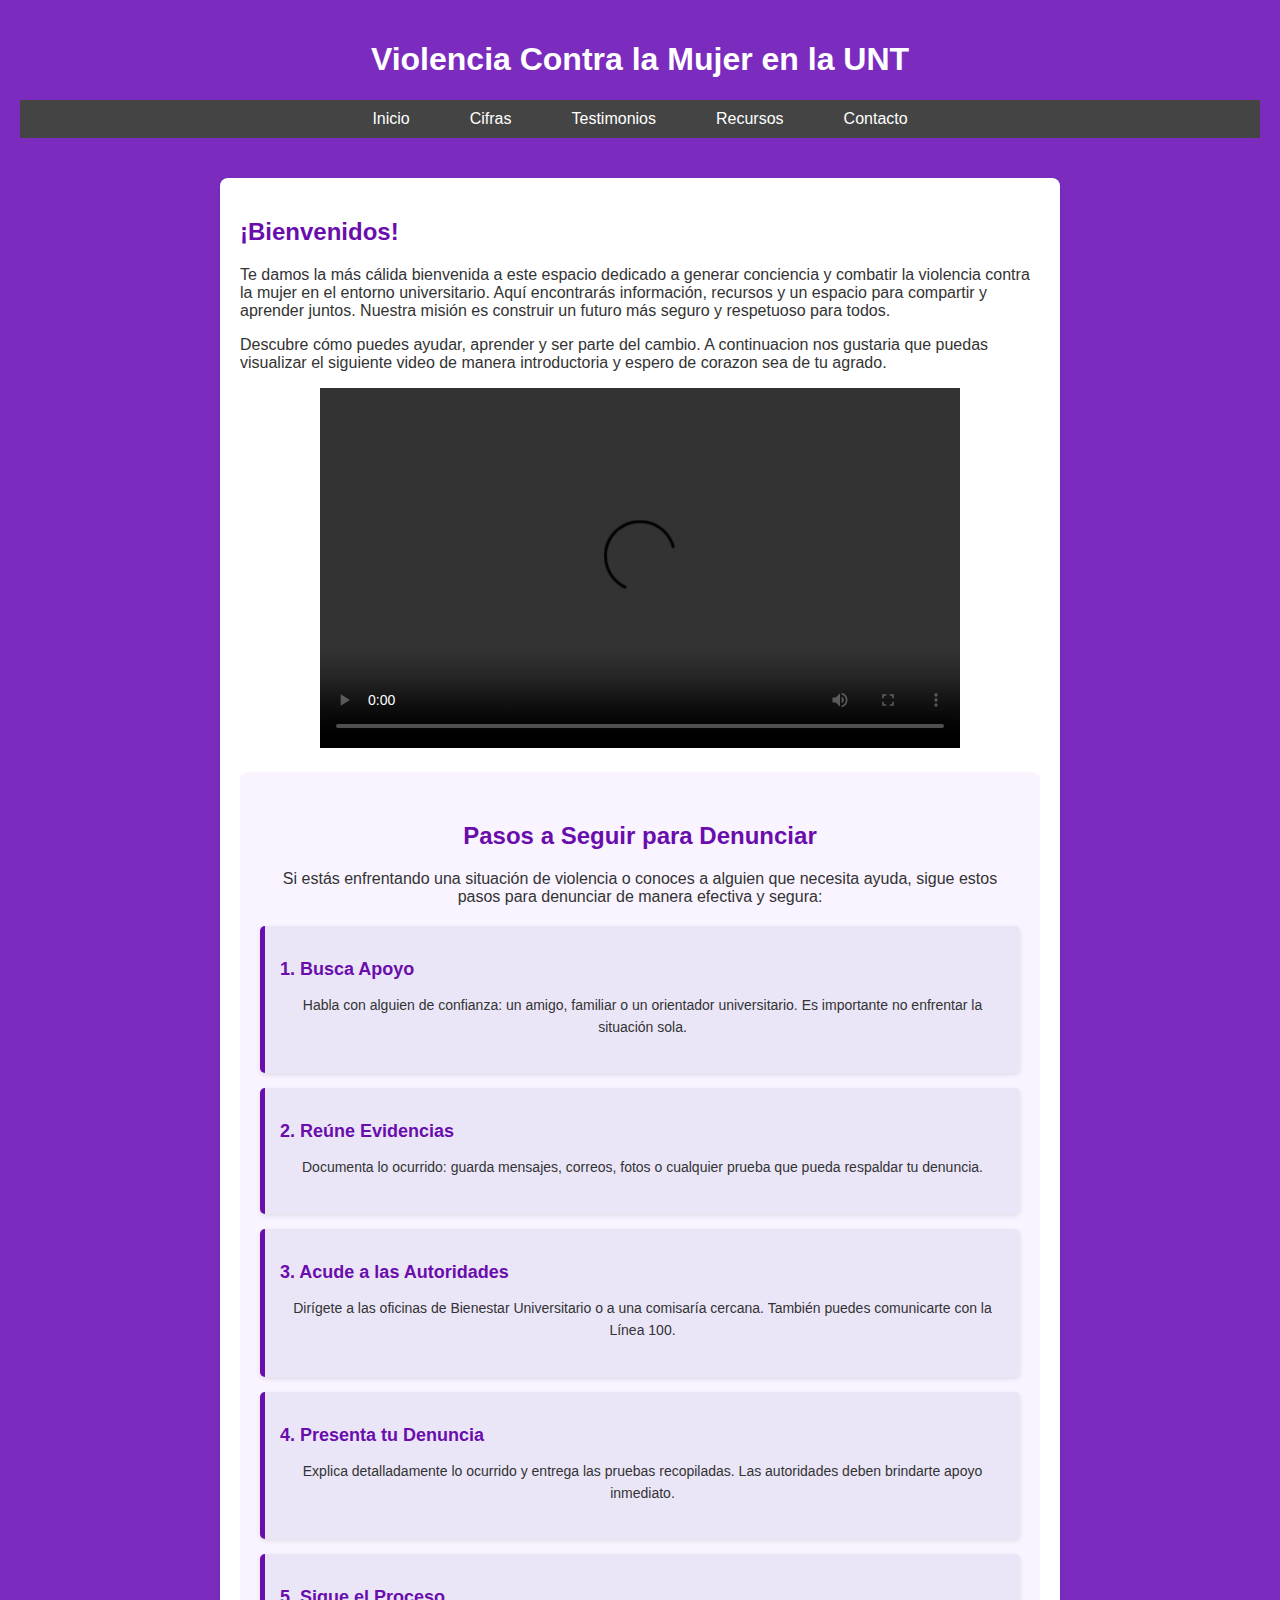
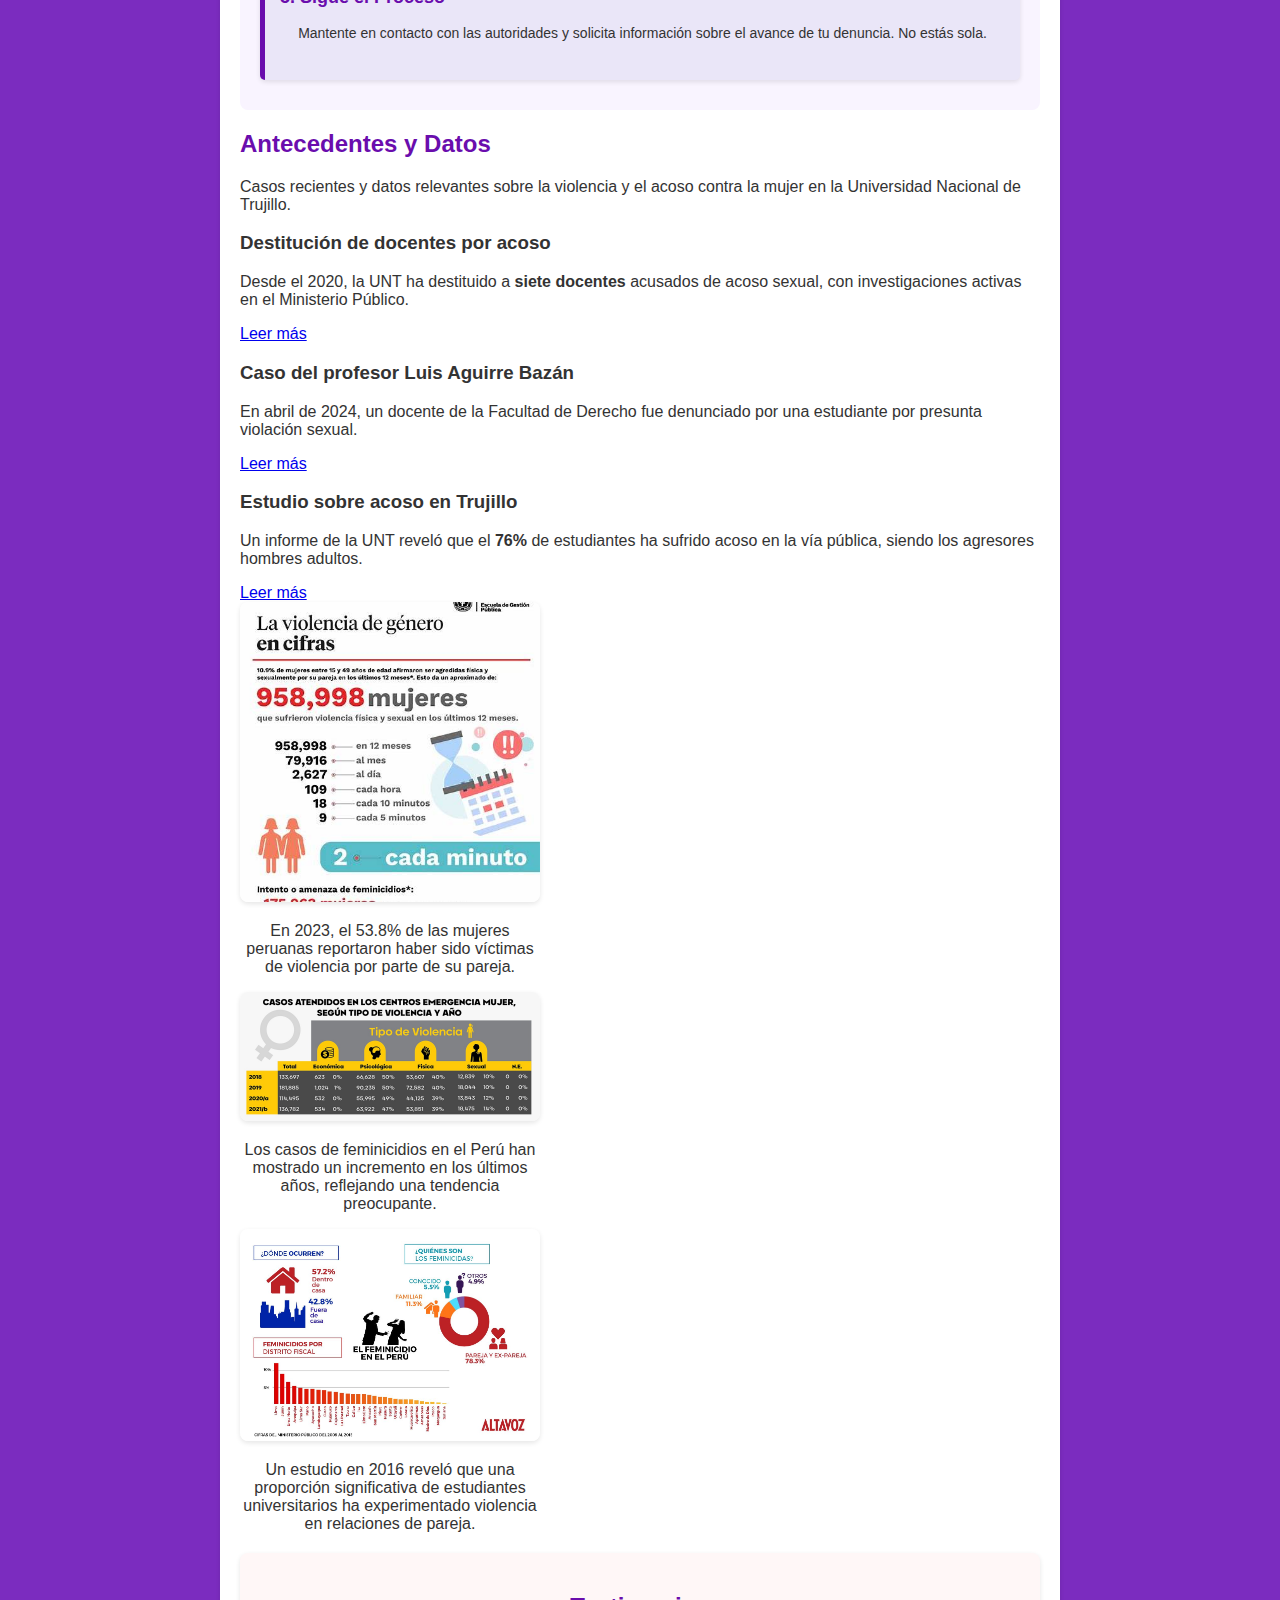
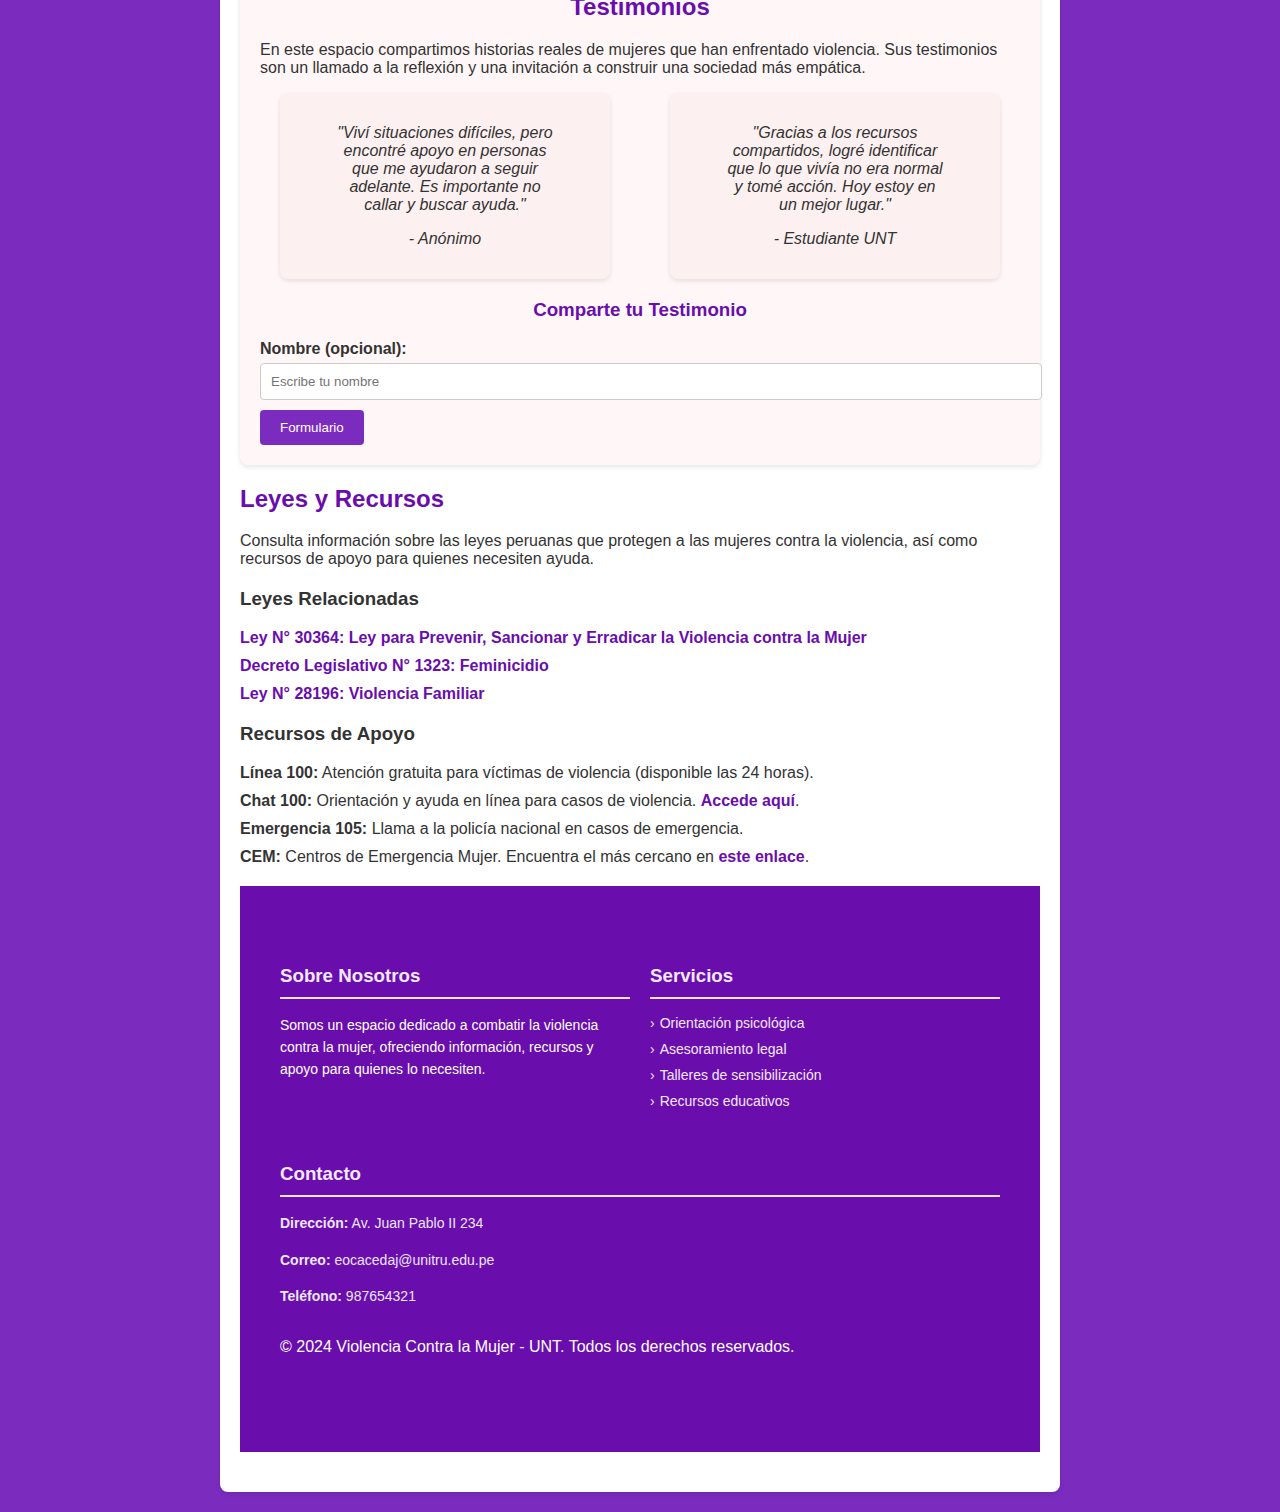
==== commit 6d80c8c3: "Update index.html" ====
--- a/index.html
+++ b/index.html
@@ -63,10 +63,28 @@
     </div>
 </section>
         
-        <section id="datos">
-            <h2>Cifras y Datos</h2>
-            <p>La violencia contra la mujer en el entorno universitario es una problemática alarmante. A continuación, se presentan algunas estadísticas relevantes:</p>
-<div class="cifras-container">
+        <section id="antecedentes">
+    <h2>Antecedentes y Datos</h2>
+    <p>Casos recientes y datos relevantes sobre la violencia y el acoso contra la mujer en la Universidad Nacional de Trujillo.</p>
+
+    <div class="antecedentes-container">
+        <div class="antecedente">
+            <h3>Destitución de docentes por acoso</h3>
+            <p>Desde el 2020, la UNT ha destituido a <strong>siete docentes</strong> acusados de acoso sexual, con investigaciones activas en el Ministerio Público.</p>
+            <a href="https://rpp.pe/peru/la-libertad/siete-docentes-de-la-universidad-nacional-de-trujillo-fueron-destituidos-por-acoso-sexual-aseguro-su-rector-noticia-1580596" target="_blank">Leer más</a>
+        </div>
+
+        <div class="antecedente">
+            <h3>Caso del profesor Luis Aguirre Bazán</h3>
+            <p>En abril de 2024, un docente de la Facultad de Derecho fue denunciado por una estudiante por presunta violación sexual.</p>
+            <a href="https://www.infobae.com/peru/2024/04/16/docente-de-la-universidad-nacional-de-trujillo-es-denunciado-de-amenazar-y-violentar-sexualmente-a-una-alumna" target="_blank">Leer más</a>
+        </div>
+
+        <div class="antecedente">
+            <h3>Estudio sobre acoso en Trujillo</h3>
+            <p>Un informe de la UNT reveló que el <strong>76%</strong> de estudiantes ha sufrido acoso en la vía pública, siendo los agresores hombres adultos.</p>
+            <a href="https://tvperu.gob.pe/noticias/nacionales/universidad-nacional-de-trujillo-destituyo-a-siete-profesores-por-acoso-sexual" target="_blank">Leer más</a>
+        </div>
         <div class="cifra-item">
             <img src="images/violencia_genero_peru.jpg" alt="Gráfico sobre la violencia de género en el Perú" class="cifra-img">
             <p>En 2023, el 53.8% de las mujeres peruanas reportaron haber sido víctimas de violencia por parte de su pareja.</p>
--- a/css/style.css
+++ b/css/style.css
@@ -291,3 +291,50 @@
     font-size: 12px;
     color: #d3c4f3; /* Color suave para el pie de página */
 }
+
+#denunciar {
+    background-color: #f9f4ff; /* Morado muy claro */
+    padding: 30px 20px;
+    border-radius: 8px;
+    margin: 20px 0;
+}
+
+#denunciar h2 {
+    color: #6a0dad; /* Morado oscuro */
+    text-align: center;
+    margin-bottom: 20px;
+}
+
+#denunciar p {
+    text-align: center;
+    margin-bottom: 20px;
+    color: #333;
+}
+
+.pasos-container {
+    display: flex;
+    flex-direction: column;
+    gap: 15px;
+    max-width: 800px;
+    margin: 0 auto;
+}
+
+.paso {
+    background-color: #eae6f8; /* Fondo morado claro */
+    padding: 15px;
+    border-left: 5px solid #6a0dad; /* Línea decorativa morada */
+    border-radius: 5px;
+    box-shadow: 0 2px 5px rgba(0, 0, 0, 0.1);
+}
+
+.paso h3 {
+    color: #6a0dad;
+    margin-bottom: 10px;
+    font-size: 18px;
+}
+
+.paso p {
+    font-size: 14px;
+    color: #555;
+    line-height: 1.6;
+}
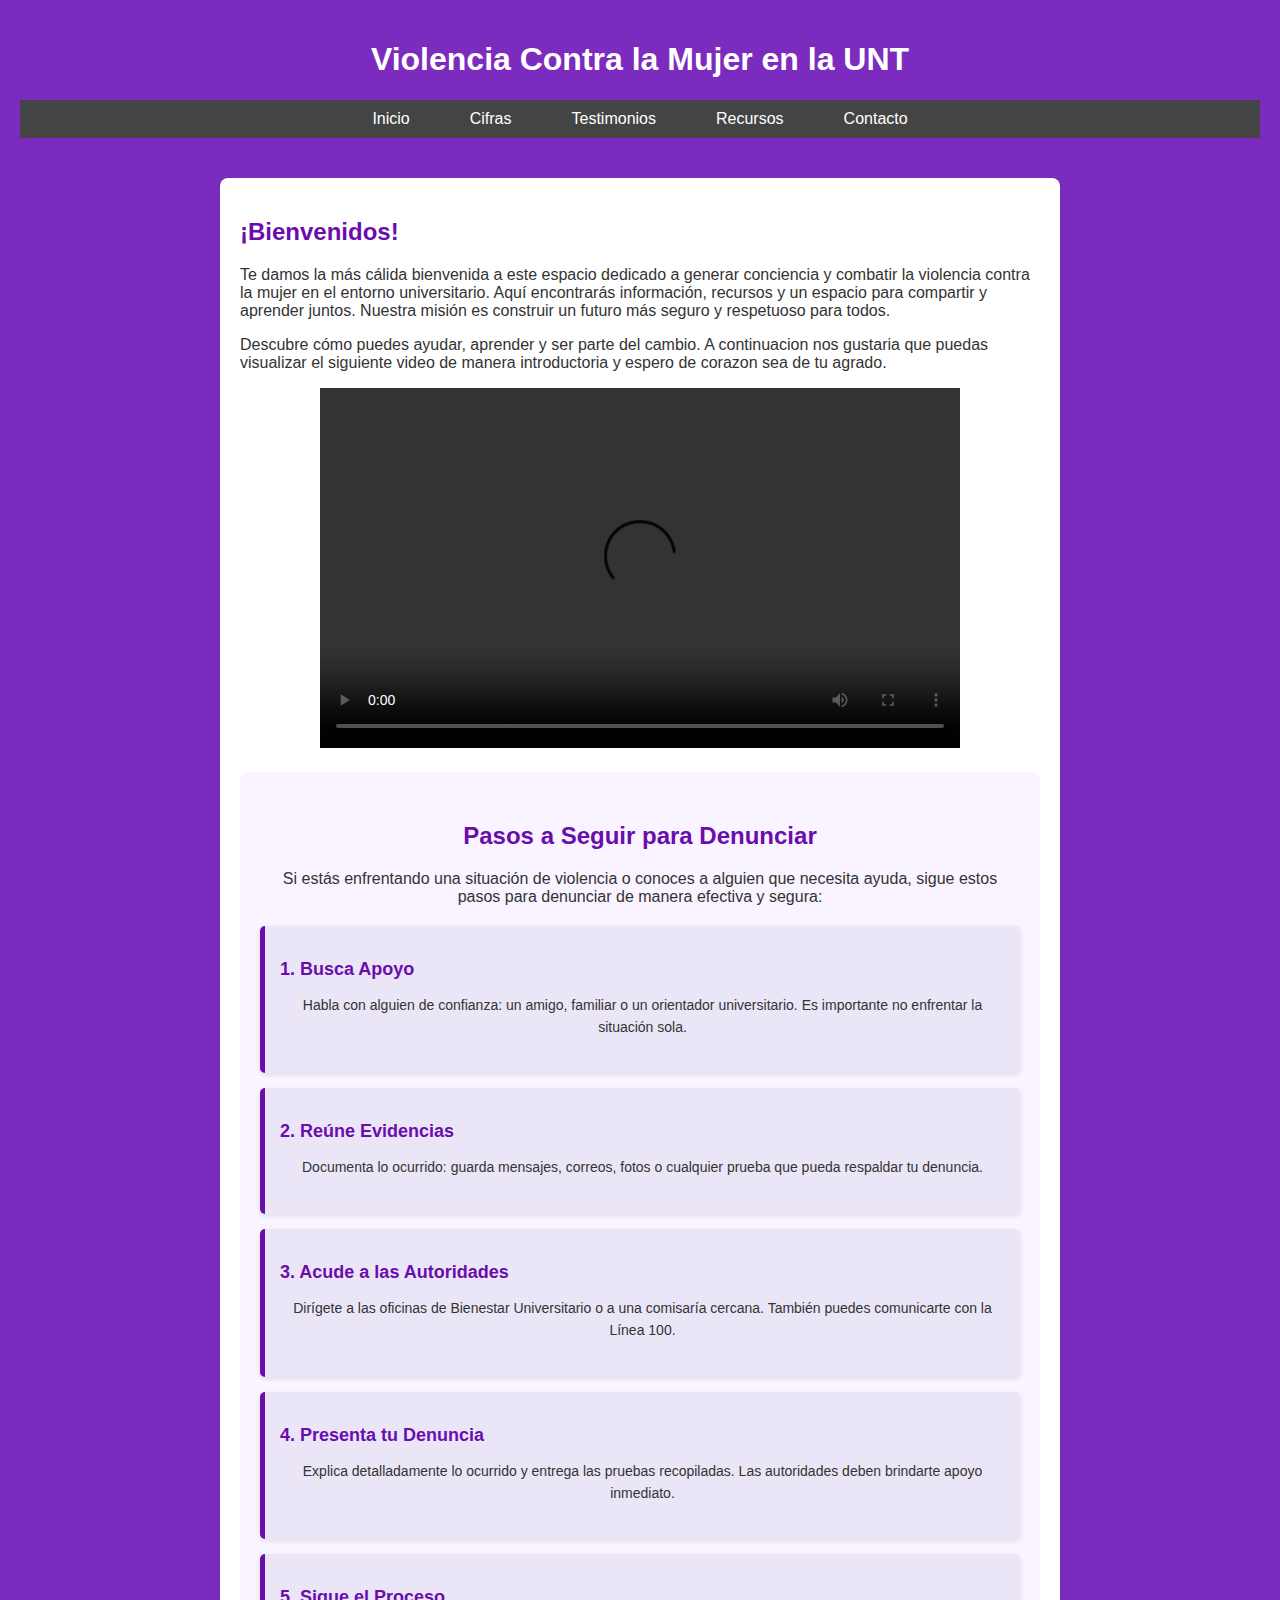
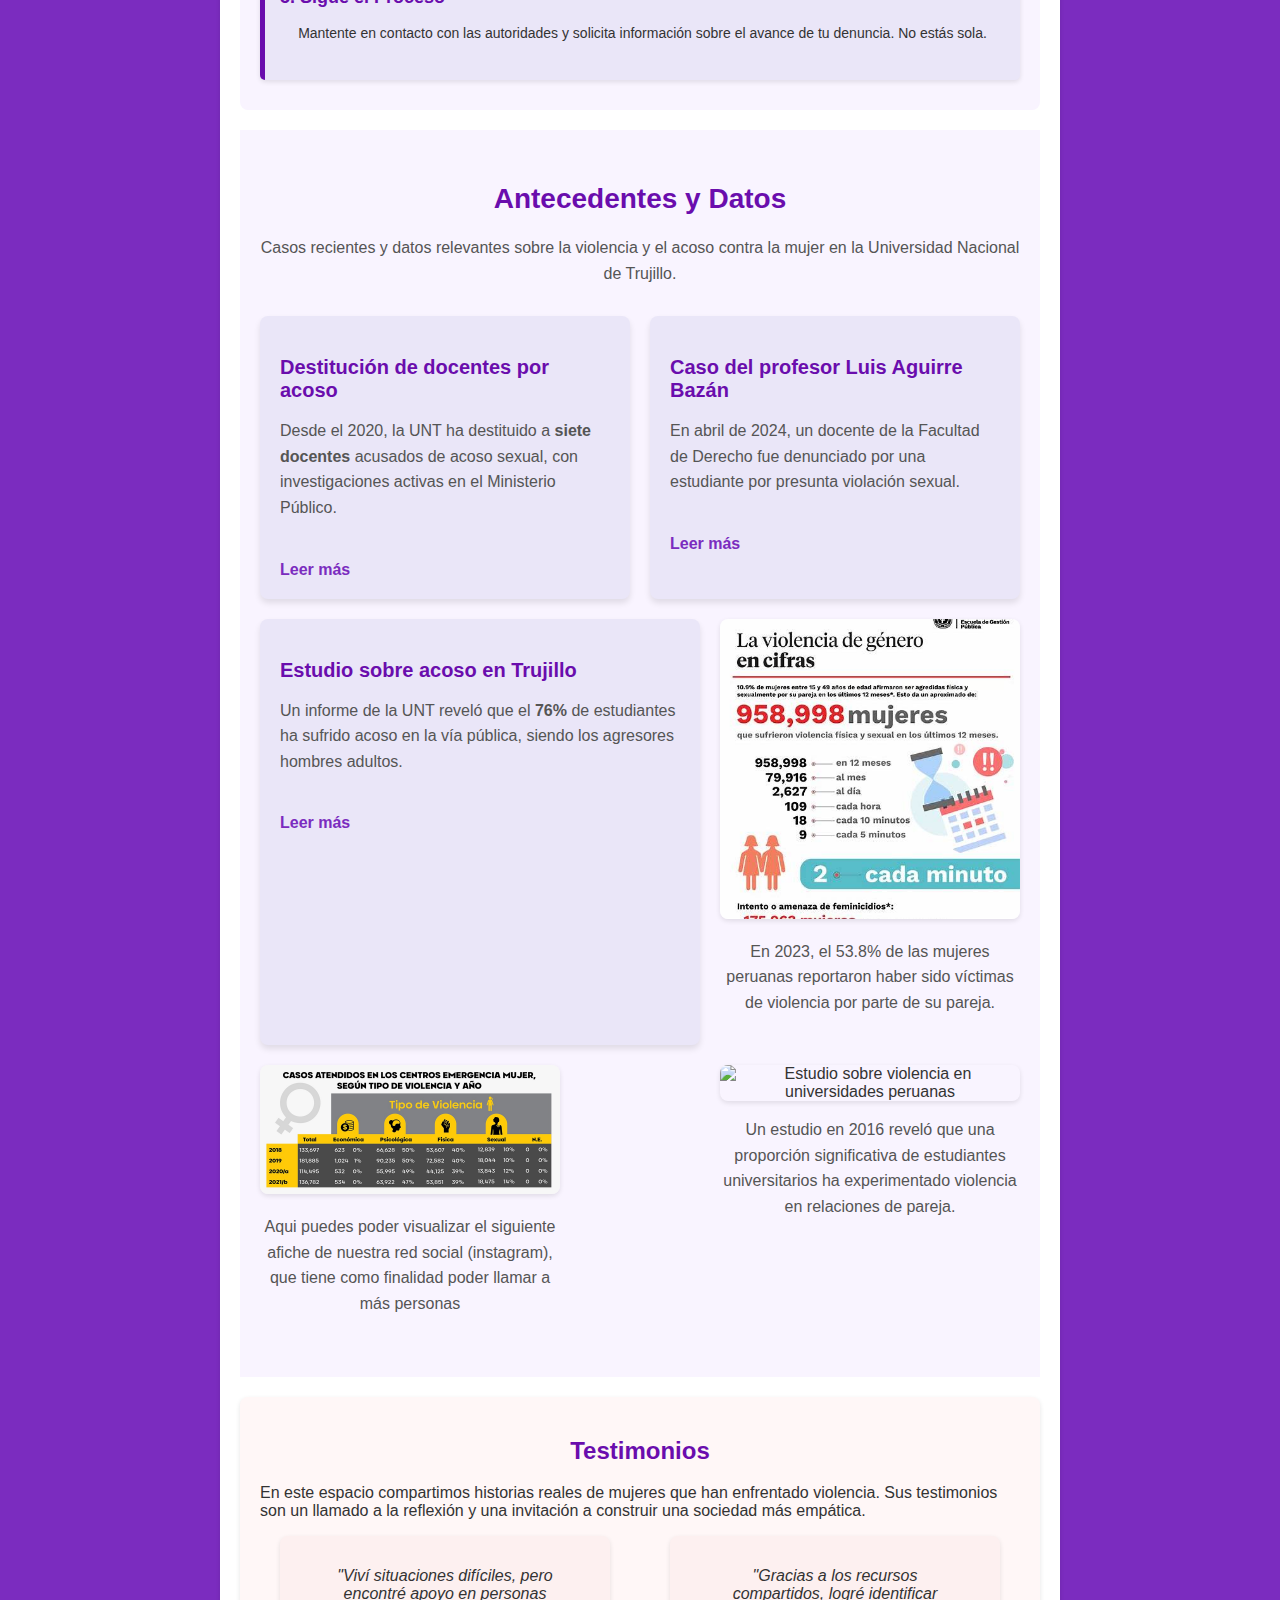
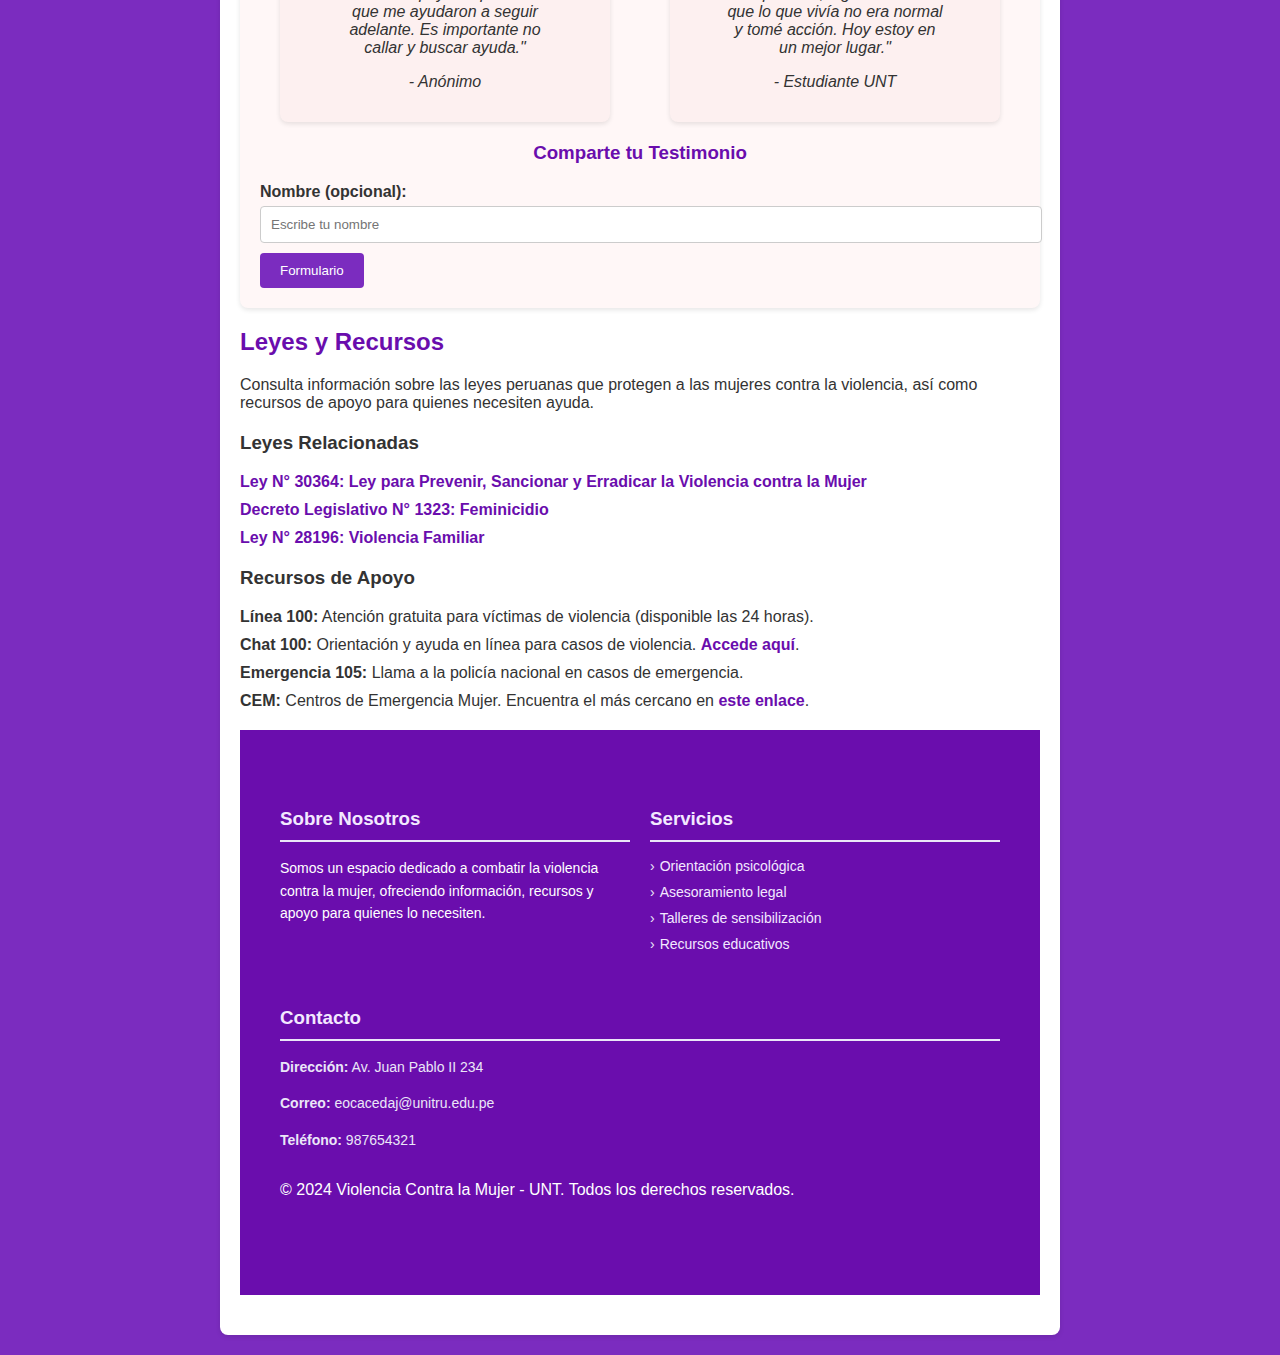
==== commit a079dc21: "Update index.html" ====
--- a/index.html
+++ b/index.html
@@ -92,11 +92,11 @@
 
         <div class="cifra-item">
             <img src="images/feminicidios_peru.jpg" alt="Infografía sobre feminicidios en el Perú" class="cifra-img">
-            <p>Los casos de feminicidios en el Perú han mostrado un incremento en los últimos años, reflejando una tendencia preocupante.</p>
+            <p>Aqui puedes poder visualizar el siguiente afiche de nuestra red social (instagram), que tiene como finalidad poder llamar a más personas </p>
         </div>
 
         <div class="cifra-item">
-            <img src="images/violencia_universidades.jpg" alt="Estudio sobre violencia en universidades peruanas" class="cifra-img">
+            <img src="images/afiche_universidad.jpg" alt="Estudio sobre violencia en universidades peruanas" class="cifra-img">
             <p>Un estudio en 2016 reveló que una proporción significativa de estudiantes universitarios ha experimentado violencia en relaciones de pareja.</p>
         </div>
     </div>
--- a/css/style.css
+++ b/css/style.css
@@ -87,31 +87,67 @@
     margin-bottom: 20px;
 }
 
-#cifras {
-    background-color: #f4f4f4;
-    padding: 20px;
-    border-radius: 8px;
-    margin-top: 20px;
-    box-shadow: 0 2px 5px rgba(0, 0, 0, 0.1);
-}
-
-#cifras h2 {
-    color: #6a0dad;
-    text-align: center;
-    margin-bottom: 15px;
-}
-
-#cifras p {
+#antecedentes {
+    background-color: #f9f4ff; /* Fondo morado claro */
+    padding: 30px 20px;
+    text-align: center;
+}
+
+#antecedentes h2 {
+    color: #6a0dad; /* Morado oscuro */
+    margin-bottom: 20px;
+    font-size: 28px;
+}
+
+#antecedentes p {
+    color: #555;
+    margin-bottom: 30px;
     font-size: 16px;
-    text-align: center;
-    margin-bottom: 20px;
-}
-
-.cifras-container {
-    display: flex;
-    justify-content: space-around;
+    line-height: 1.6;
+}
+
+.antecedentes-container {
+    display: flex;
+    justify-content: space-between;
+    gap: 20px;
     flex-wrap: wrap;
-    gap: 20px;
+    max-width: 1200px;
+    margin: 0 auto;
+}
+
+.antecedente {
+    background-color: #eae6f8; /* Morado claro */
+    padding: 20px;
+    border-radius: 8px;
+    box-shadow: 0 4px 6px rgba(0, 0, 0, 0.1);
+    flex: 1;
+    min-width: 300px;
+    text-align: left;
+}
+
+.antecedente h3 {
+    color: #6a0dad;
+    margin-bottom: 10px;
+    font-size: 20px;
+}
+
+.antecedente p {
+    color: #333;
+    font-size: 14px;
+    line-height: 1.5;
+}
+
+.antecedente a {
+    display: inline-block;
+    margin-top: 10px;
+    color: #7b2cbf; /* Enlace morado */
+    text-decoration: none;
+    font-weight: bold;
+}
+
+.antecedente a:hover {
+    text-decoration: underline;
+    color: #5a189a; /* Morado más oscuro */
 }
 
 .cifra-item {
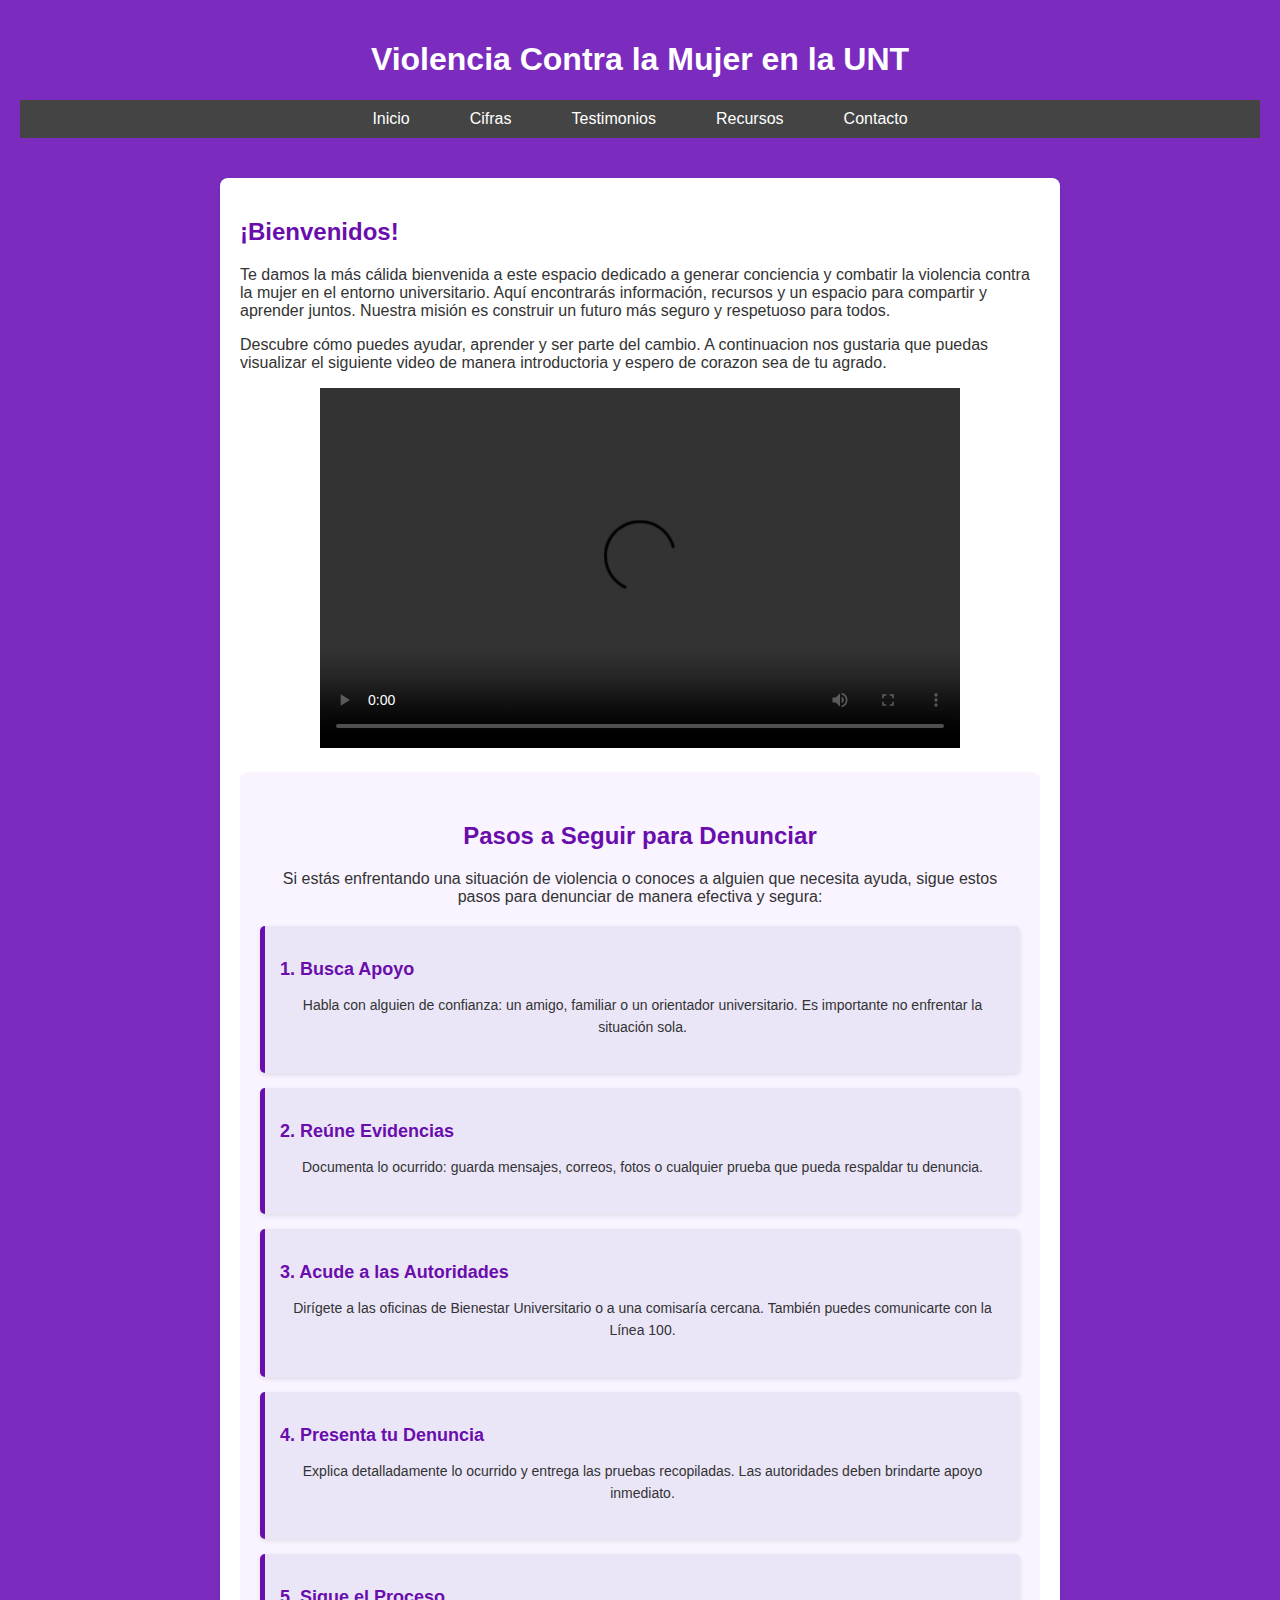
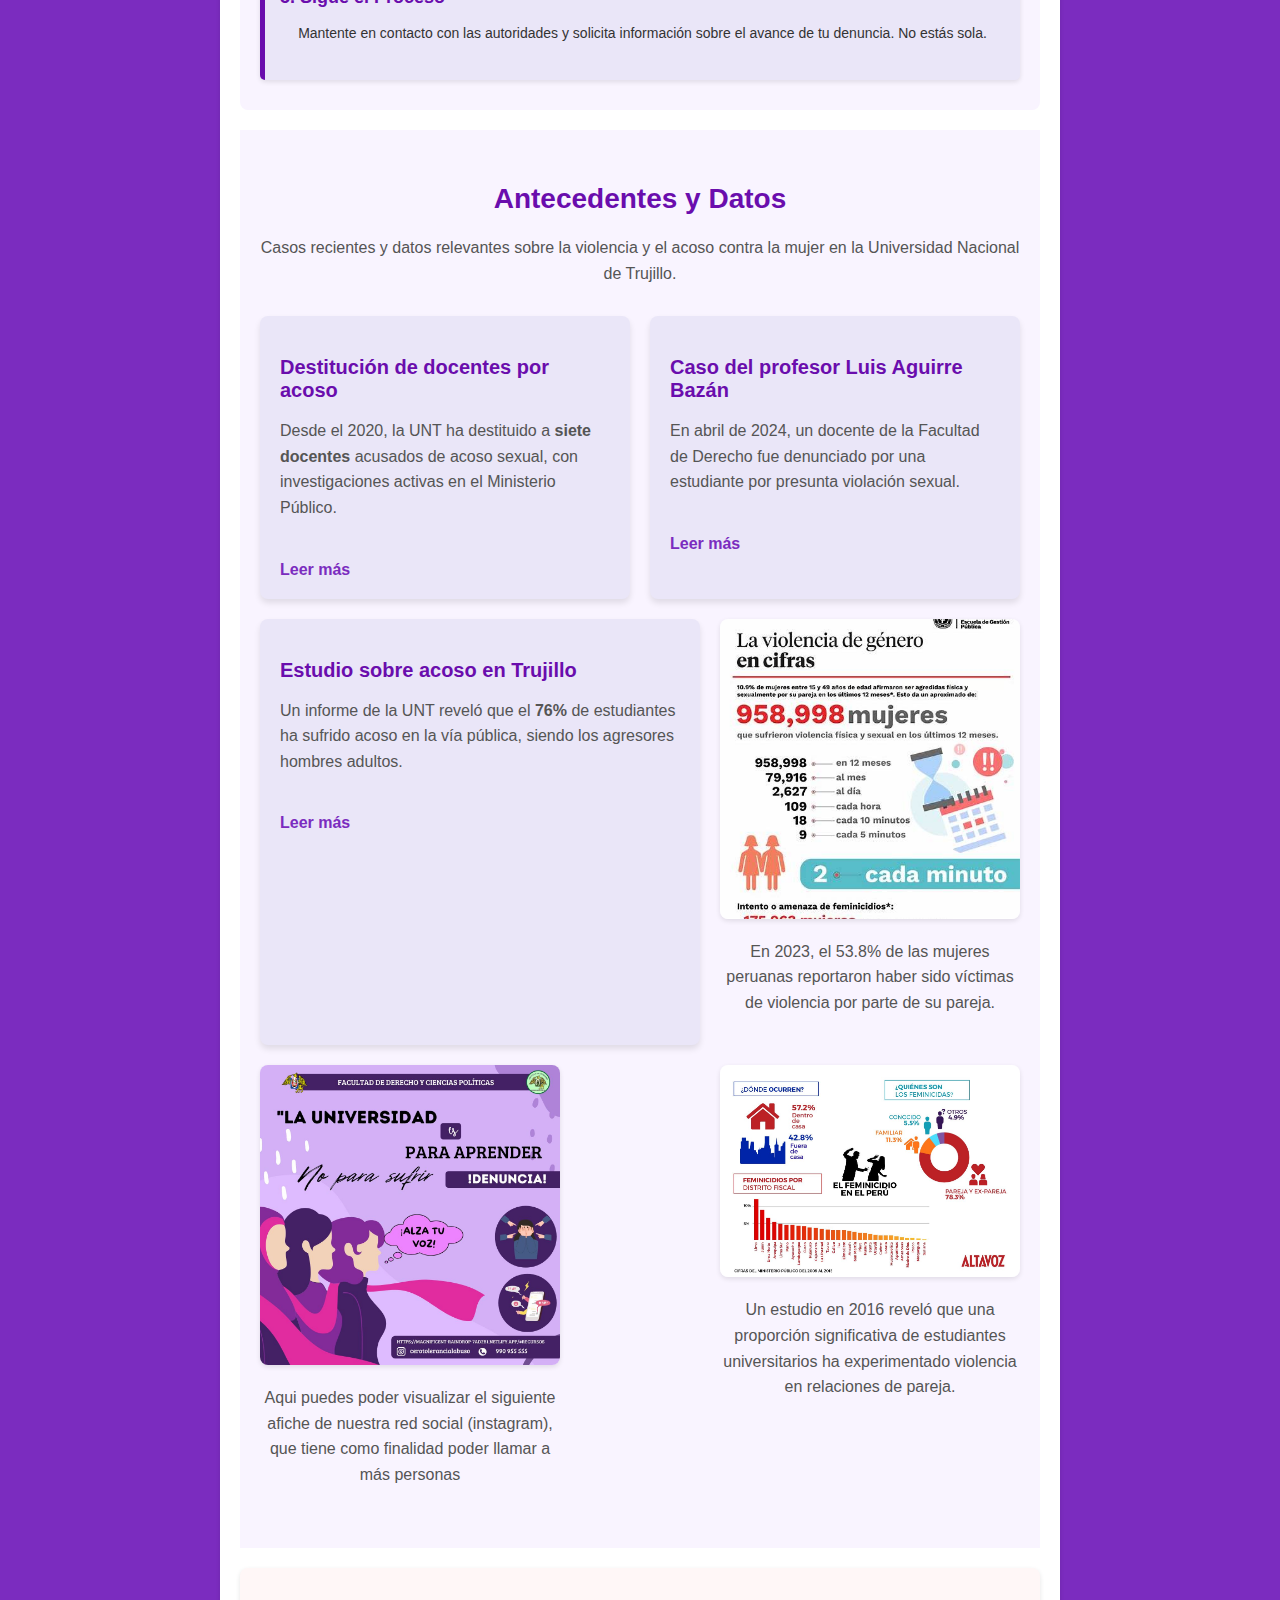
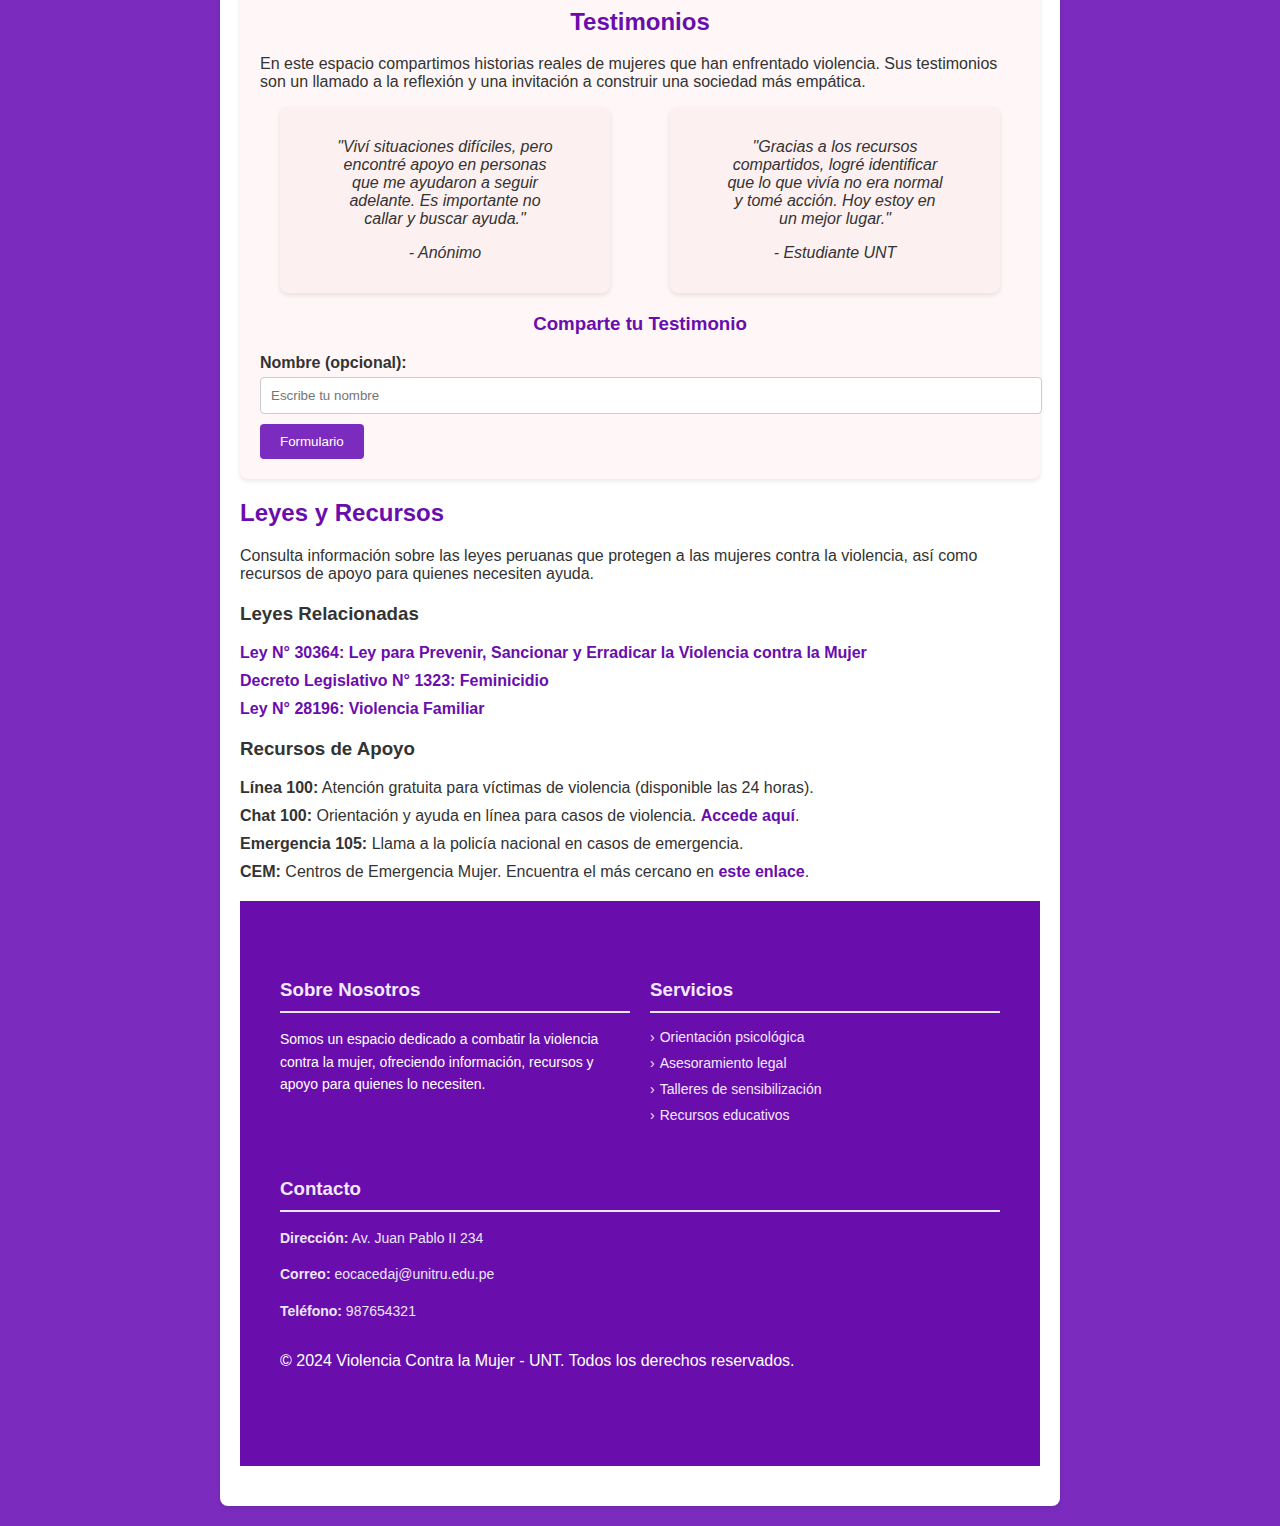
==== commit 227f6999: "Update index.html" ====
--- a/index.html
+++ b/index.html
@@ -91,12 +91,12 @@
         </div>
 
         <div class="cifra-item">
-            <img src="images/feminicidios_peru.jpg" alt="Infografía sobre feminicidios en el Perú" class="cifra-img">
+            <img src="images/afiche_universidad.jpg" alt="Afiche de la Universidad" class="cifra-img">
             <p>Aqui puedes poder visualizar el siguiente afiche de nuestra red social (instagram), que tiene como finalidad poder llamar a más personas </p>
         </div>
 
         <div class="cifra-item">
-            <img src="images/afiche_universidad.jpg" alt="Estudio sobre violencia en universidades peruanas" class="cifra-img">
+            <img src="images/violencia_universidades.jpg" alt="Estudio sobre violencia en universidades peruanas" class="cifra-img">
             <p>Un estudio en 2016 reveló que una proporción significativa de estudiantes universitarios ha experimentado violencia en relaciones de pareja.</p>
         </div>
     </div>
